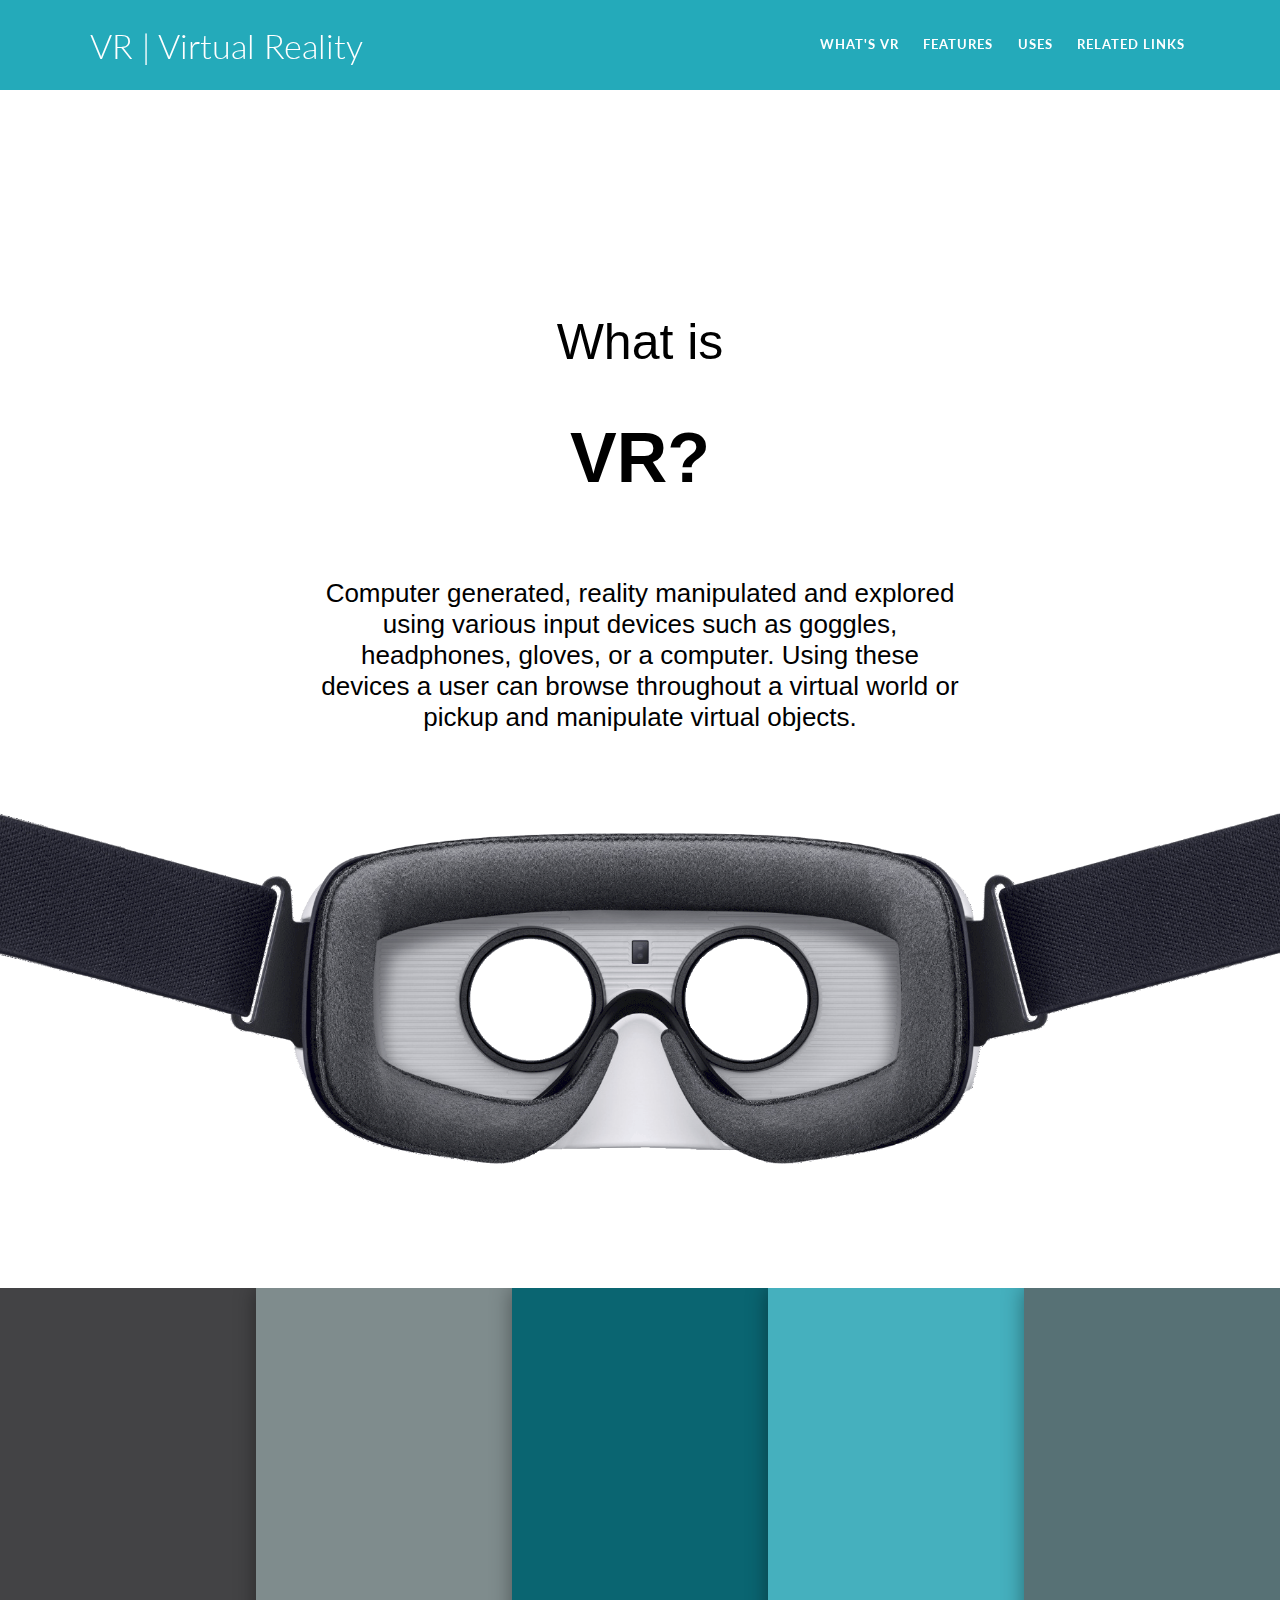
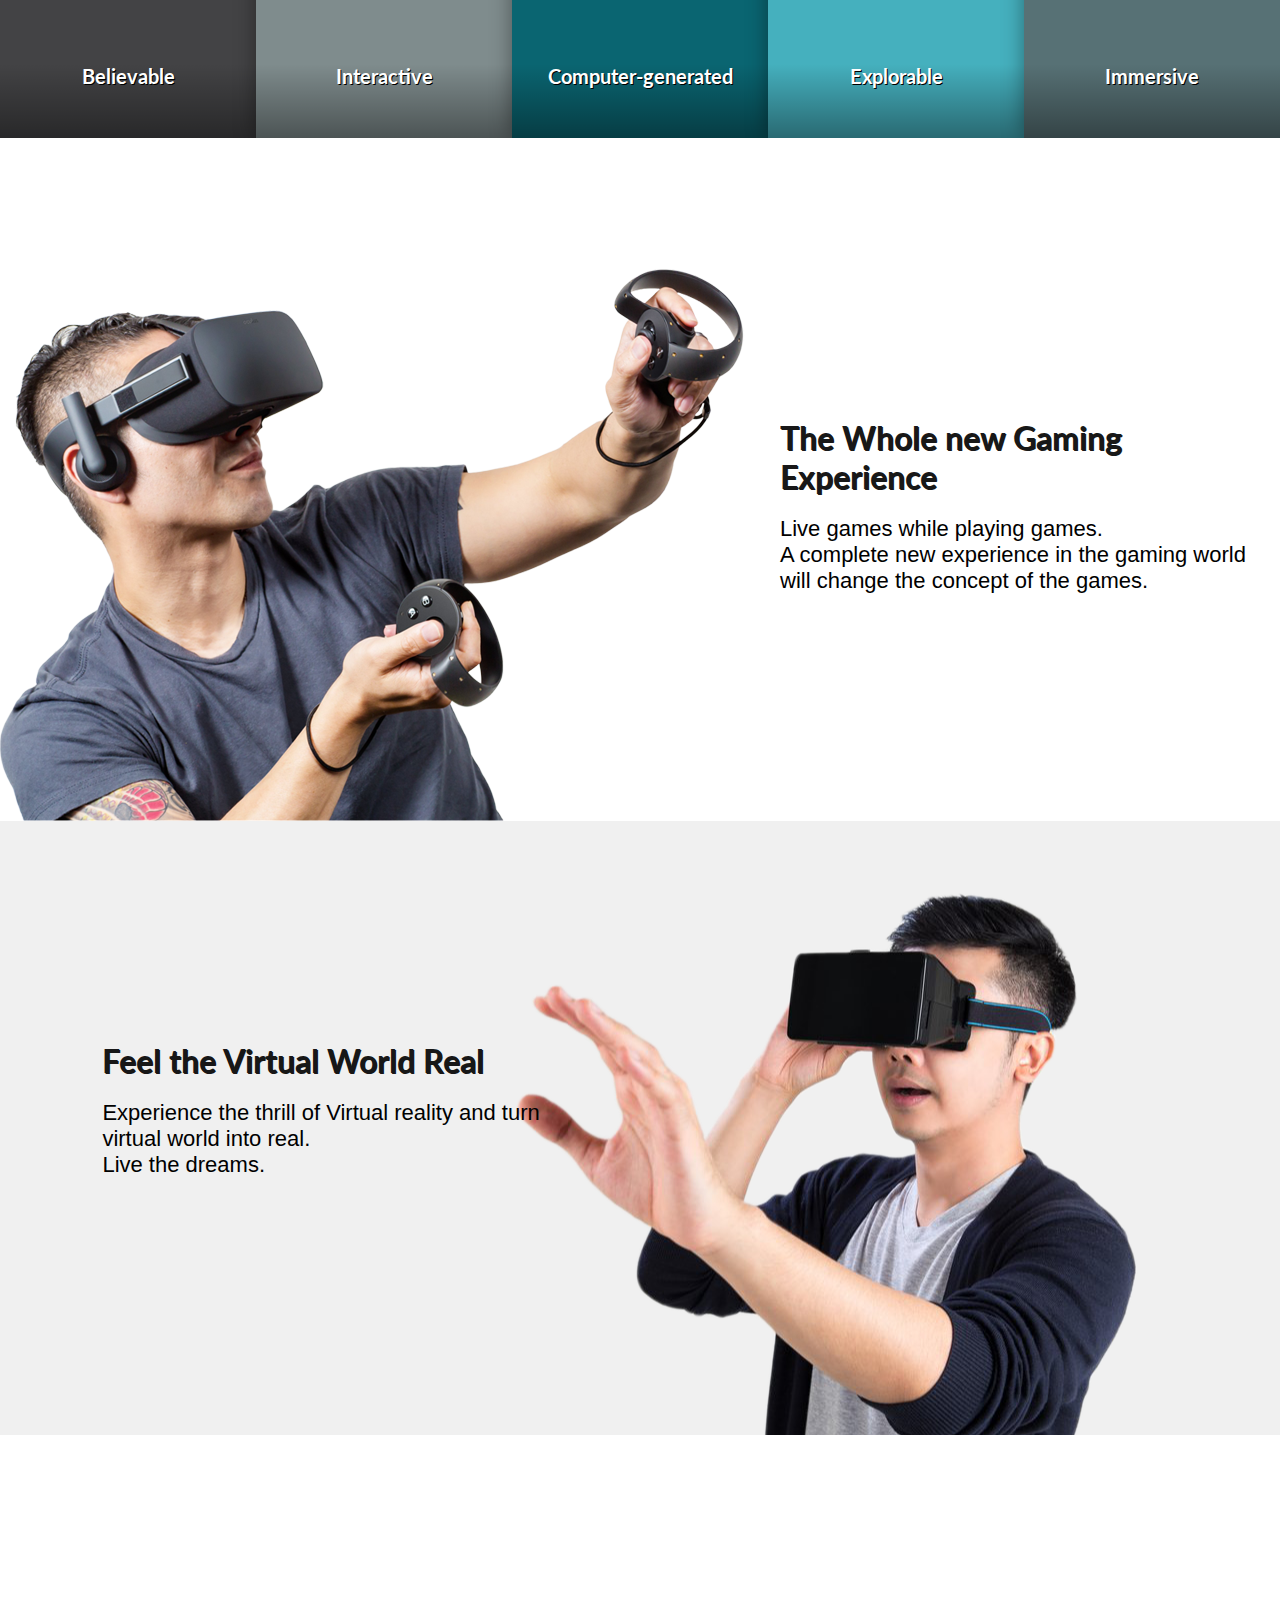
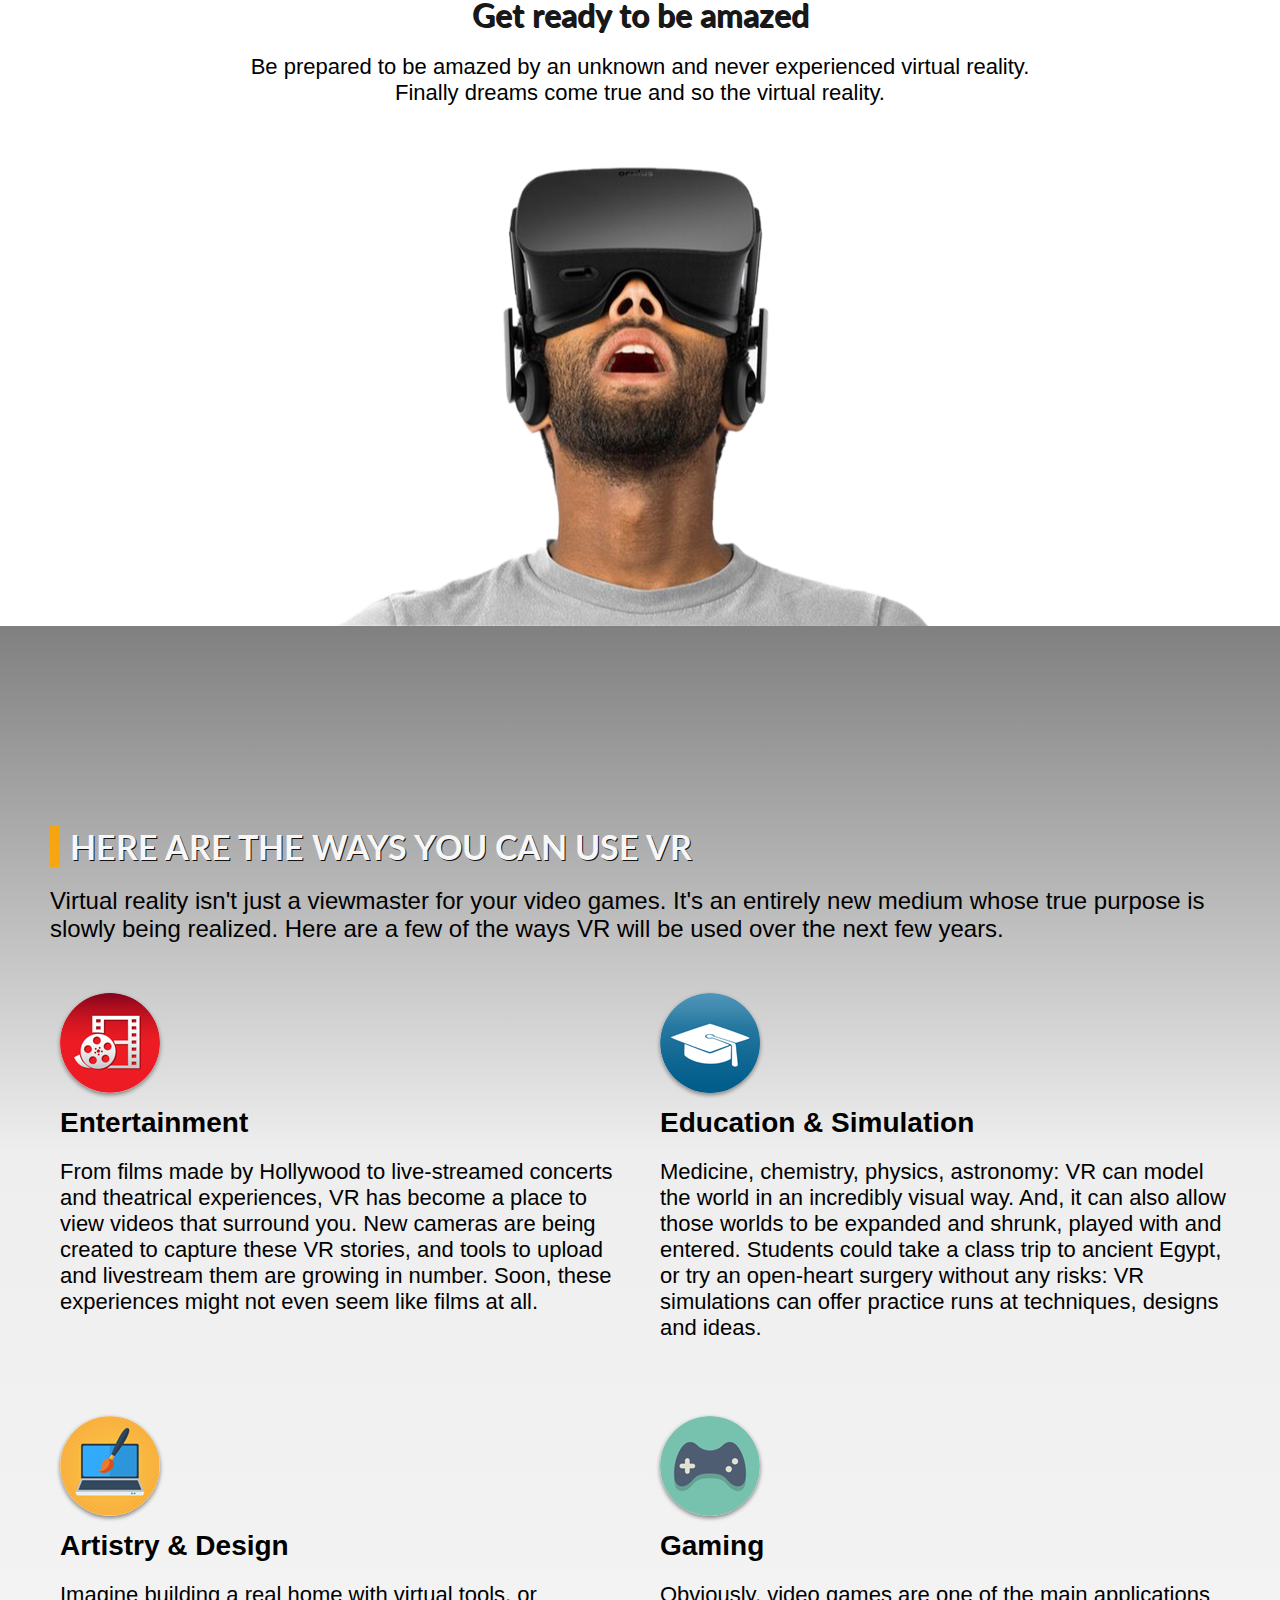
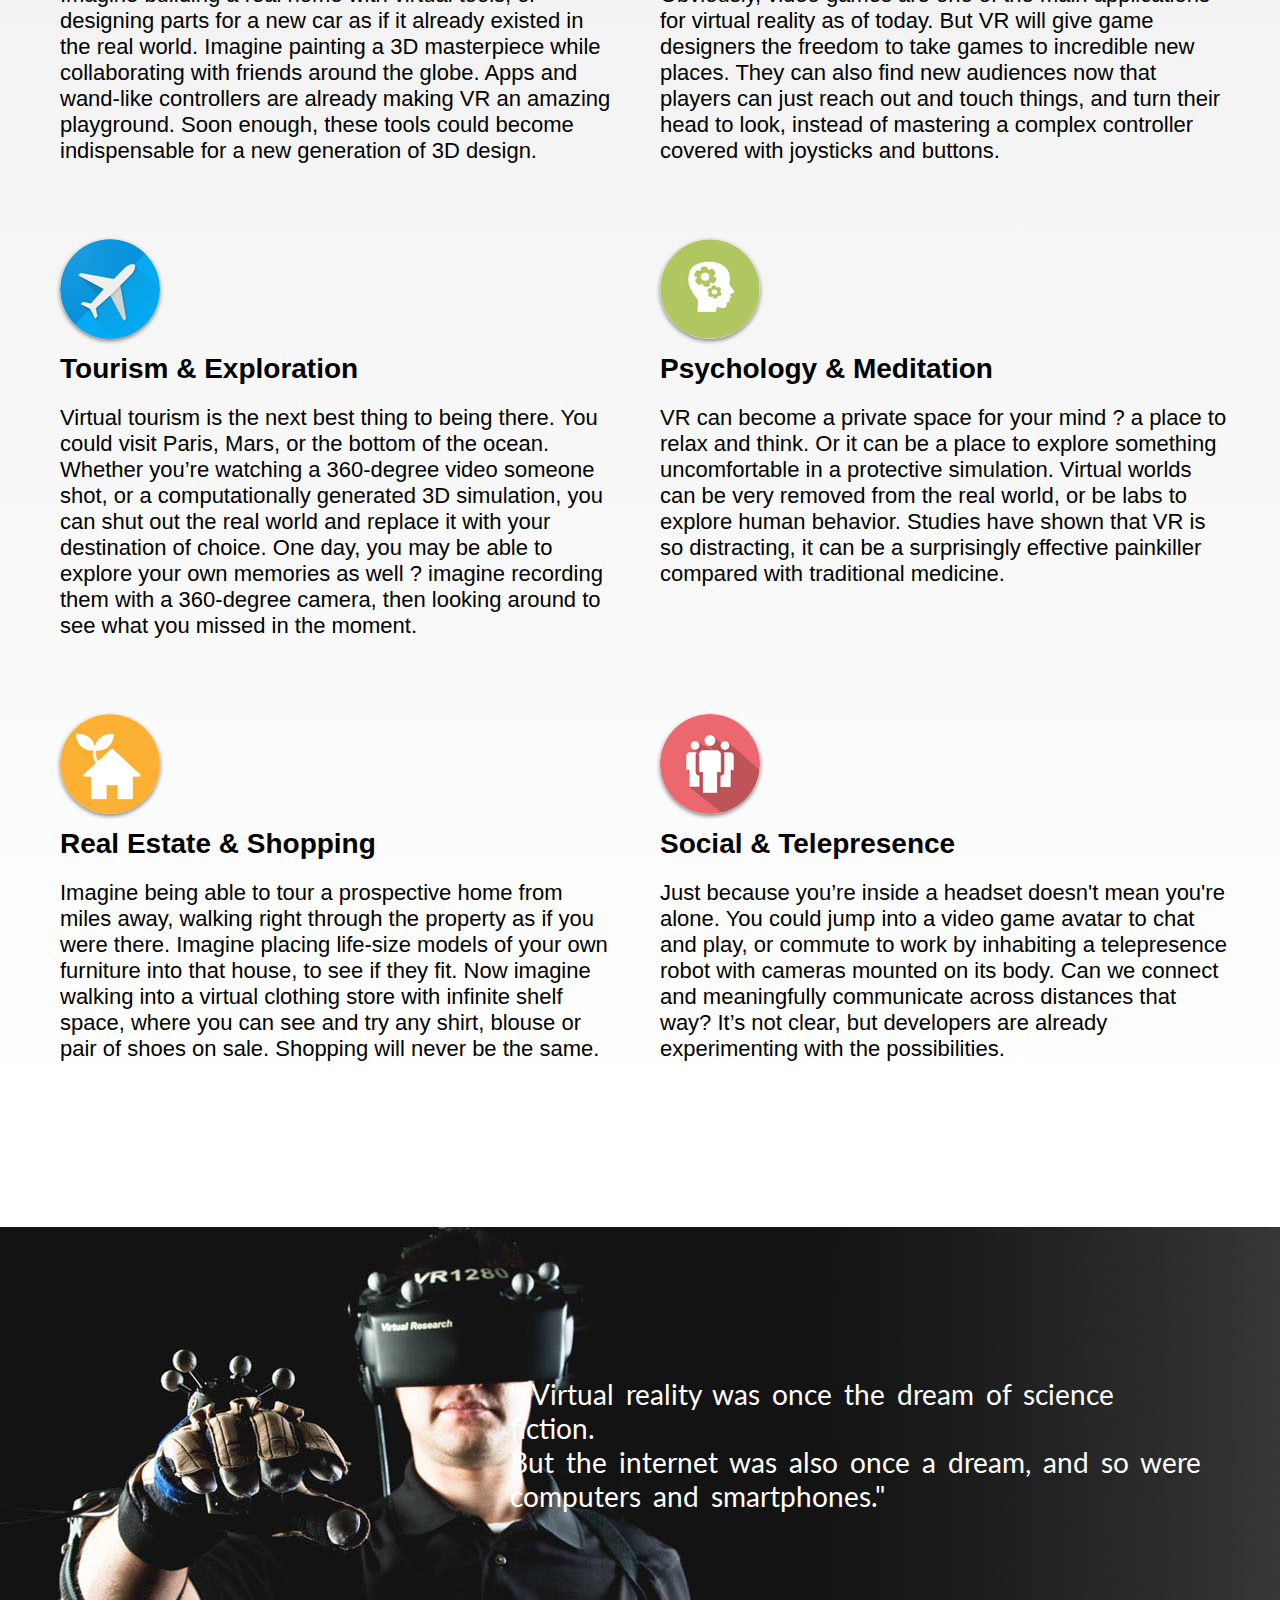
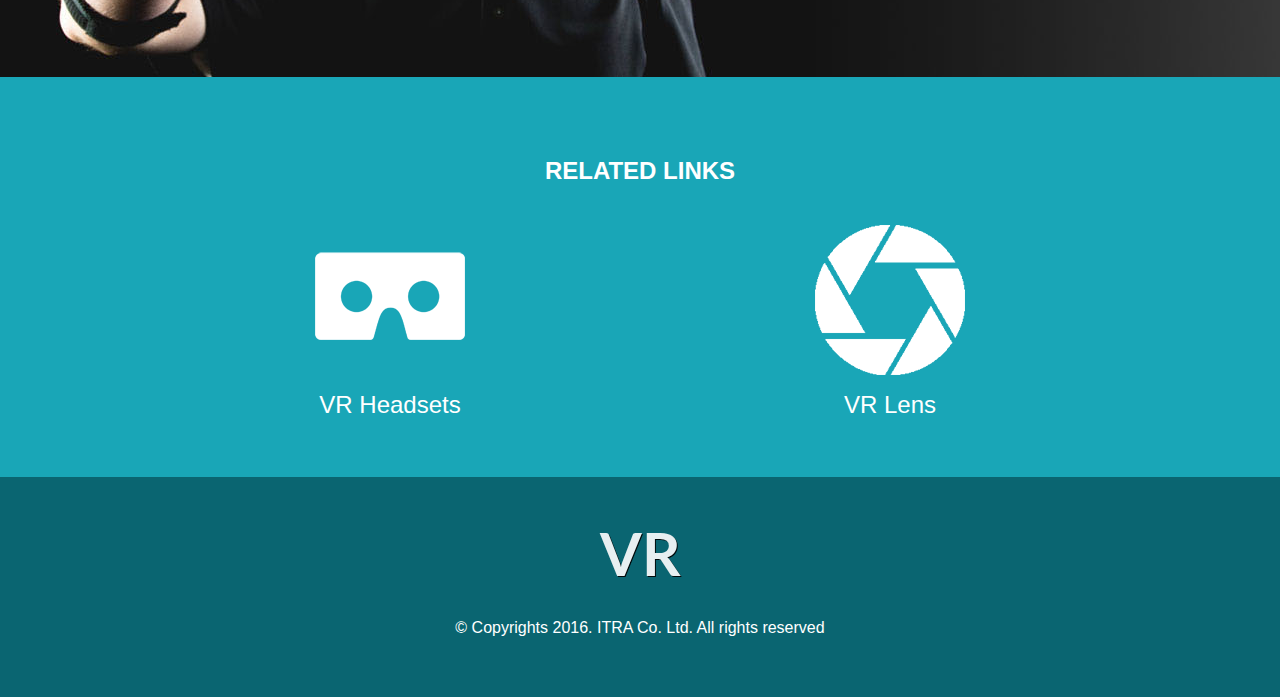
==== index.html @ 3fbc3e53 "Add files via upload" ====
<!DOCTYPE html>
<html>
    <head>
        <title>VR | Virtual Reality</title>
        <link rel="icon" href="images/vr_logo.ico" type="image/x-icon" />
        <meta name="viewport" content="initial-scale=1.0, user-scalable=yes, target-densitydpi=device-dpi" id="viewport" />
        <meta charset="UTF-8">
        <meta name="description" content="Virtual Reality">
        <meta name="keywords" content="VR, virtual, reality, headsets">
        <meta name="author" content="ITRA">
        <link rel="stylesheet" type="text/css" href="css/style.css">
        <link rel="stylesheet" type="text/css" href="css/normalize.css" />
		<link rel="stylesheet" type="text/css" href="css/component.css" />
		<script src="js/modernizr.custom.js"></script>
    </head>
    <body>
        <div id="wrapper">
            <header id="ha-header" class="ha-header ha-header-large">
				<div class="ha-header-perspective">
					<div class="ha-header-front">
						<h1><a href="#top"><span>VR | Virtual Reality</span></a></h1>
						<nav>
							<a href="#whats_vr">What's VR</a>
							<a href="#features">Features</a>
                            <a href="#uses">Uses</a>
                            <a href="#related">Related Links</a>
						</nav>
					</div>
					<div class="ha-header-bottom">
						<nav>
							<a href="#ent">Entertainment</a>
							<a href="#edu">Education</a>
							<a href="#art">Art</a>
							<a href="#gaming">Gaming</a>
							<a href="#tourism">Tourism</a>
							<a href="#psycho">Psychology</a>
							<a href="#real">Real Estate</a>
							<a href="#social">Social</a>
						</nav>
					</div>
				</div>
                </header>
            
            <main id="container">
            
                <section class="head">
                    <video style="width: 100%; height: 100%; touch-action: manipulation; -webkit-user-drag: none; -webkit-tap-highlight-color: rgba(0, 0, 0, 0); background-size: cover;"  playsinline autoplay muted loop>
                      <source src="video/vr_video.mp4" type="video/mp4">
                    </video>
                    <div id="arrow_down">
                        <a href="#whats_vr"><img src="images/scrolldown.gif" id="scroll_down"></a>
                    </div>
                </section>
                
                <section class="ha-waypoint" data-animate-down="ha-header-small" data-animate-up="ha-header-large" id="whats_vr">
                    <div class="def">
                        <p>What is</p>
                        <h1>VR?</h1>
                        <p class="def_help_text">Computer generated, reality manipulated and explored using various input devices such as goggles, headphones, gloves, or a computer. Using these devices a user can browse throughout a virtual world or pickup and manipulate virtual objects.</p>
                        <img src="images/goggles.png">
                    </div>
                </section>
                
                <section>
                    <div class='showcase-panels-container has-shadow'>
                          <ul>
                                <li class='panel1 showcase-panel'>
                                      <h2 class='showcase-panel-title'>Believable</h2>
                                      <div class='showcase-panel-content'>You really need to feel like you're in your virtual world (on Mars, or wherever) and to keep believing that, or the illusion of virtual reality will disappear.</div>
                                </li>
                                <li class='panel2 showcase-panel'>
                                        <h2 class='showcase-panel-title'>Interactive</h2>
                                        <div class='showcase-panel-content'>As you move around, the VR world needs to move with you.<br>You can watch a 3D movie and be transported up to the Moon or down to the seabed? But it's not interactive in any sense.</div>
                                </li>
                                <li class='panel3 showcase-panel'>
                                        <h2 class='showcase-panel-title'>Computer-generated</h2>
                                    <div class='showcase-panel-content'><b>Why is that important?</b><br> Because only powerful machines, with realistic 3D computer graphics, are fast enough to make believable, interactive, alternative worlds that change in real-time as we move around them.</div>
                                </li>
                                <li class='panel4 showcase-panel'>
                                        <h2 class='showcase-panel-title'>Explorable</h2>
                                        <div class='showcase-panel-content'>A VR world needs to be big and detailed enough for you to explore.<br>However realistic a painting is, it shows only one scene, from one perspective.</div>
                                </li>
                                <li class='panel5 new_panel showcase-panel'>
                                        <h2 class='showcase-panel-title'>Immersive</h2>
                                        <div class='showcase-panel-content'>To be both believable and interactive, VR needs to engage both your body and your mind.<br>Paintings by war artists can give us glimpses of conflict, but they can never fully convey the sight, sound, smell, taste, and feel of battle.</div>
                                </li>
                          </ul>
                        </div>
                </section>
                
                <section class="features ha-waypoint" data-animate-down="ha-header-show" data-animate-up="ha-header-show" id="features">
                    <div class="vr">
                        <div class="vr_01">
                            <h2>The Whole new Gaming Experience</h2>
                            <p>Live games while playing games.<br>
                                A complete new experience in the gaming world will change the concept of the games.</p>
                        </div>
                        <figure class="fig01"></figure>
                    </div>
                    
                    <div class="color_back">
                    <div class="vr2">
                        <div class="vr_02">
                            <h2>Feel the Virtual World Real</h2>
                            <p>Experience the thrill of Virtual reality and turn virtual world into real. <br>Live the dreams.</p>
                        </div>
                        <figure class="fig02"></figure>
                    </div>
                    </div>
                    
                    <div class="vr">
                        <div class="vr_03">
                            <h2>Get ready to be amazed</h2>
                            <p>Be prepared to be amazed by an unknown and never experienced virtual reality.<br>
                                Finally dreams come true and so the virtual reality.</p>
                        </div>
                        <figure class="fig03"></figure>
                    </div>
                </section>
                
                <section class="dark_back ha-waypoint" data-animate-down="ha-header-rotate" data-animate-up="ha-header-rotateBack" id="uses">
                    <div class="table-view">
                        <h2>Here are the ways you can use VR</h2>
                        <p class="vr_use">Virtual reality isn't just a viewmaster for your video games. It's an entirely new medium whose true purpose is slowly being realized. Here are a few of the ways VR will be used over the next few years.</p>
                        <div class="row1">
                            <div class="row_a" id="ent">
                                <img src="images/icons/entertainment.png">
                                <h3>Entertainment</h3>
                                <p>From films made by Hollywood to live-streamed concerts and theatrical experiences, VR has become a place to view videos that surround you. New cameras are being created to capture these VR stories, and tools to upload and livestream them are growing in number. Soon, these experiences might not even seem like films at all.</p>
                            </div>

                            <div class="row_b" id="edu">
                                <img src="images/icons/education.png">
                                <h3>Education &amp; Simulation</h3>
                                <p>Medicine, chemistry, physics, astronomy: VR can model the world in an incredibly visual way. And, it can also allow those worlds to be expanded and shrunk, played with and entered. Students could take a class trip to ancient Egypt, or try an open-heart surgery without any risks: VR simulations can offer practice runs at techniques, designs and ideas.
                                </p>
                            </div>
                        </div>
                        <div class="row1">
                            <div class="row_a" id="art">
                                <img src="images/icons/art.png">
                                <h3>Artistry &amp; Design</h3>
                                <p>Imagine building a real home with virtual tools, or designing parts for a new car as if it already existed in the real world. Imagine painting a 3D masterpiece while collaborating with friends around the globe. Apps and wand-like controllers are already making VR an amazing playground. Soon enough, these tools could become indispensable for a new generation of 3D design.</p>
                            </div>
                            <div class="row_b" id="gaming">
                                <img src="images/icons/game.png">
                                <h3>Gaming</h3>
                                <p>Obviously, video games are one of the main applications for virtual reality as of today. But VR will give game designers the freedom to take games to incredible new places. They can also find new audiences now that players can just reach out and touch things, and turn their head to look, instead of mastering a complex controller covered with joysticks and buttons.</p>
                            </div>
                        </div>
                        <div class="row1">
                            <div class="row_a" id="tourism">
                                <img src="images/icons/travel.png">
                                <h3>Tourism &amp; Exploration</h3>
                                <p>Virtual tourism is the next best thing to being there. You could visit Paris, Mars, or the bottom of the ocean. Whether you’re watching a 360-degree video someone shot, or a computationally generated 3D simulation, you can shut out the real world and replace it with your destination of choice. One day, you may be able to explore your own memories as well ? imagine recording them with a 360-degree camera, then looking around to see what you missed in the moment.</p>
                            </div>

                            <div class="row_b" id="psycho">
                                <img src="images/icons/psychology.png">
                                <h3>Psychology &amp; Meditation</h3>
                                <p>VR can become a private space for your mind ? a place to relax and think. Or it can be a place to explore something uncomfortable in a protective simulation. Virtual worlds can be very removed from the real world, or be labs to explore human behavior. Studies have shown that VR is so distracting, it can be a surprisingly effective painkiller compared with traditional medicine.
                                </p>
                            </div>
                        </div>
                        <div class="row1">
                            <div class="row_a" id="real">
                                <img src="images/icons/real_estate.png">
                                <h3>Real Estate &amp; Shopping</h3>
                                <p>Imagine being able to tour a prospective home from miles away, walking right through the property as if you were there. Imagine placing life-size models of your own furniture into that house, to see if they fit. Now imagine walking into a virtual clothing store with infinite shelf space, where you can see and try any shirt, blouse or pair of shoes on sale. Shopping will never be the same.
                                </p>
                            </div>

                            <div class="row_b" id="social">
                                <img src="images/icons/social.png">
                                <h3>Social &amp; Telepresence</h3>
                                <p>Just because you’re inside a headset doesn't mean you're alone. You could jump into a video game avatar to chat and play, or commute to work by inhabiting a telepresence robot with cameras mounted on its body. Can we connect and meaningfully communicate across distances that way? It’s not clear, but developers are already experimenting with the possibilities.
                                </p>
                            </div>
                        </div>
                    </div>
                </section>
                
                <section class="quote">
                    <p>" Virtual reality was once the dream of science fiction.<br>But the internet was also once a dream, and so were computers and smartphones."</p>
                </section>
                
                <section class="related ha-waypoint" data-animate-down="ha-header-small" data-animate-up="ha-header-large" id="related">
                    <h3>Related Links</h3>
                    <ul>
                        <li><a href="https://www.youtube.com/watch?v=bFLNa_qdu8Y" target="_blank"><img src="images/icons/headset_vr.png"><p>VR Headsets</p></a></li>
                        <li><a href="https://www.youtube.com/watch?v=NCBEYaC876A" target="_blank"><img src="images/icons/lens_vr.png"><p>VR Lens</p></a></li>
                    </ul>
                </section>
            </main> <!--container ends-->
            
            <footer>
                <div id="up_scroll">
                    <h2>VR</h2>
                    <p>&copy; Copyrights 2016. ITRA Co. Ltd. All rights reserved</p>
                </div>
            </footer>
            
        </div> <!--wrapper ends-->
        
        <script src="http://ajax.googleapis.com/ajax/libs/jquery/1.10.2/jquery.min.js"></script>
        <script src="js/jquery.scrollUp.min.js"></script>
		<script src="js/waypoints.min.js"></script>
        <script src="js/scroll.js"></script>
        <script>
            $(function () {
                  $.scrollUp({
                    scrollName: 'scrollUp', // Element ID
                    topDistance: '300', // Distance from top before showing element (px)
                    topSpeed: 300, // Speed back to top (ms)
                    animation: 'fade', // Fade, slide, none
                    animationInSpeed: 200, // Animation in speed (ms)
                    animationOutSpeed: 200, // Animation out speed (ms)
                    activeOverlay: false, // Set CSS color to display scrollUp active point, e.g '#00FFFF'
                      scrollImg: {
                                active: true,
                                src: 'images/scrollup.png'
                            }
                  });
                });
        </script>
		<script>
			var $head = $( '#ha-header' );
			$( '.ha-waypoint' ).each( function(i) {
				var $el = $( this ),
					animClassDown = $el.data( 'animateDown' ),
					animClassUp = $el.data( 'animateUp' );

				$el.waypoint( function( direction ) {
					if( direction === 'down' && animClassDown ) {
						$head.attr('class', 'ha-header ' + animClassDown);
					}
					else if( direction === 'up' && animClassUp ){
						$head.attr('class', 'ha-header ' + animClassUp);
					}
				}, { offset: '100%' } );
			} );
		</script>
        
        <script>
                jQuery(document).ready(function($) {
                  // Adjust 
                /*  $('.showcase-panels-container').each(function() {
                    var zIndex = 1;
                    $(this).find('> ul > li').each(function() {
                      $(this).css('zIndex', zIndex++);
                    });
                  });*/
                  // Fix panel widths to span 100%
                  /*
                  $('.showcase-panels-container').each(function() {
                    var $panels = $(this).find('> ul > li');
                    var panelWidth = Math.round( ( 100 / $panels.length ) * 100 ) / 100;

                    var lastWidth = panelWidth;
                    while ( panelWidth * ($panels.length - 1) + lastWidth < 100 ) {
                      lastWidth += .01;
                    }
                    while ( panelWidth * ($panels.length - 1) + lastWidth > 100 ) {
                      lastWidth -= .01;
                    }

                    $panels.css('width', panelWidth + '%')
                    .eq(-1).css('width', lastWidth + '%');
                  });
                  */

                  $('.showcase-panels-container > ul > li').hover(
                    function() {
                      $(this).parents('.showcase-panels-container').attr('data-hover', $(this).index());
                      $(this).addClass('hovered');
                      var $this = $(this);
                      $(this).siblings().each(function() {
                        if ($(this).index() < $this.index()) {
                          $(this).addClass('right-was-hovered');
                        } else if ($(this).index() > $this.index()) {
                          $(this).addClass('left-was-hovered');
                        }
                      });
                    },
                    function() {
                      $(this).parents('.showcase-panels-container').removeAttr('data-hover')
                      .find('> ul > li').removeClass('hovered right-was-hovered left-was-hovered');
                    }
                  );
                });
            </script>
    </body>
</html>
---- css/style.css ----
@import url(http://fonts.googleapis.com/css?family=Lato:300,400,700);
@import url("table.css");
@import url("related.css");
@import url("footer.css");
@import url("accordion.css");

* {
    margin: 0px;
    padding: 0px;
}
body {
    font-family: 'Myriad Set Pro','Open Sans', sans-serif;
    -webkit-font-smoothing: antialiased;
}
#wrapper {
    max-width: 100%;
    height: auto;
}
#container {
    width: 100%;
}
#container .head {
    /*background: url(../images/main_image.jpg);
    background-size: cover;
    height: 1000px;
    border: 1px solid;*/
}
#container .head #arrow_down {
    display: block;
    width: 100%;
    position: relative;
    top: -200px;
    text-align: center;
}
#container .head #scroll_down {
    width: 75px;
    height: 75px;
    margin: 0 auto;
}
#container .head .scroll_down:hover {
    color: #ccc;
}
#container .head .head_text {
    color:white;
    width: 70%;
    height: auto;
    margin: auto;
    position: relative;
    top: 300px;
}
#container .head .head_text h1 {
    font-size: 160px;
}
#container .head .head_text p {
    font-size: 40px;
    margin: 0px;
    padding: 0px;
}

#container .def {
    text-align: center;
    padding-top: 80px;
    width: 100%;
}
#container .def p {
    font-size: 50px;
}
#container .def h1 {
    font-size: 70px;
}
#container .def .def_help_text {
    width: 50%;
    font-size: 26px;
    margin: 80px auto 80px;
}
#container .def img {
    width: inherit;
    margin-bottom: 120px;
}
#container section.features {
    /*margin-bottom: 100px;*/
}
#container .vr{
    max-width: 1500px;
    margin: auto;
    margin-top: 120px;
}
#container .vr2 {
    max-width: 1500px;
    margin: auto;
    background-color: #f0f0f0;
}
#container .color_back {
    width: 100%;
    background-color: #f0f0f0;
}
#container .vr .vr_01 {
    max-width: 500px;
    position: relative;
    top: 160px;
    float: right;
}
#container .vr2 .vr_02 {
    max-width: 500px;
    position: relative;
    top: 220px;
    float: left;
    left: 8%;
}
#container .vr .vr_03 {
    max-width: 780px;
    position: relative;
    top: 40px;
    margin: auto;
    text-align: center;
}
#container .vr h2, #container .vr2 h2{
    font-size: 32px;
    margin-bottom: 20px;
}
#container .vr p, #container .vr2 p {
    font-size: 22px;
}
#container .vr .fig01 {
    background-image: url(../images/fig_01.png);
    background-repeat: no-repeat;
    height: 563px;
}
#container .vr2 .fig02 {
    background-image: url(../images/fig_02.png);
    background-repeat: no-repeat;
    background-position: right;
    height: 614px;
}
#container .vr .fig03 {
    background-image: url(../images/fig_03.png);
    background-repeat: no-repeat;
    background-position: center;
    height: 560px;
}
#container .dark_back {
    background: #f0f0f0; /* For browsers that do not support gradients */
    background: -webkit-linear-gradient(#f0f0f0, white); /* For Safari 5.1 to 6.0 */
    background: -o-linear-gradient(#f0f0f0, white); /* For Opera 11.1 to 12.0 */
    background: -moz-linear-gradient(#f0f0f0, white); /* For Firefox 3.6 to 15 */
    background: linear-gradient(#898989, white); /* Standard syntax */
    background: -webkit-gradient(linear, left top, left bottom, from(gray), to(#fff), color-stop(0.25, #eee));
}
#container .quote {
    margin-top: 100px;
    background-image: url(../images/vr_quote.jpg);
    height: 450px;
    background-repeat: no-repeat;
    background-size: cover;
}
#container .quote p{
    color: white;
    font-size: 28px;
    max-width: 700px;
    margin: auto;
    position: relative;
    top: 150px;
    left: 220px;
    font-family: 'Lato', sans-serif;
    word-spacing: 5px;
}
#scrollUp {
    bottom: 20px;
    right: 20px;
    padding: 10px 20px;
    background: #000 url(../images/scrollup.png) 50% 50% no-repeat;
    width: 40px;
    height: 40px;
    color: #fff;
    border-radius: 50%;
}
#scrollUp:hover {
    opacity: 0.8;
}

@media only screen and (max-width: 1200px) and (min-width: 769px){
    #container .def{
        padding-top: 60px;
    }
    #container .def p{
        font-size: 36px;
    }
    #container .def h1{
        font-size: 50px;
        margin-top: 0px;
    }
    #container .def .def_help_text{
        font-size: 20px;
        margin: 40px auto 40px;
    }
    #container .vr, #container .vr2 {
        min-width: 960px;
    }
    #container .vr .fig01 {
        background-image: url(../images/fig_01_tab.png);
        background-repeat: no-repeat;
        height: 282px;
        margin-left: 80px;
    }
    #container .vr2 .fig02 {
        background-image: url(../images/fig_02_tab.png);
        background-repeat: no-repeat;
        background-position: right;
        height: 300px;
        margin-right: 120px;
    }
    #container .vr .fig03 {
        background-image: url(../images/fig_03_tab.png);
        background-repeat: no-repeat;
        background-position: center;
        height: 282px;
    }
    #container .vr{
        width: 100%;
        margin: auto;
        margin-top: 120px;
    }
     #container .vr2{
        padding-top: 40px;
    }
    #container .vr .vr_01 {
        max-width: 400px;
        position: relative;
        top: 30px;
        float: right;
        right: 10%;
    }
    #container .vr2 .vr_02 {
        max-width: 400px;
        position: relative;
        top: 70px;
        float: left;
        left: 10%;
    }
    #container .vr .vr_03 {
        max-width: 780px;
        position: relative;
        top: 0px;
        margin: auto;
        text-align: center;
    }
    #container .vr h2, #container .vr2 h2{
        font-size: 24px;
        margin-bottom: 20px;
    }
    #container .vr p, #container .vr2 p {
        font-size: 18px;
    }
    #container .quote {
        margin-top: 80px;
        background-image: url(../images/vr_quote_tab.jpg);
        height: 281px;
        background-repeat: no-repeat;
        background-size: cover;
    }
    #container .quote p{
        color: white;
        font-size: 20px;
        max-width: 500px;
        top: 90px;
        left: 20%;
        font-family: 'Lato', sans-serif;
        word-spacing: 5px;
    }
    #container .head #arrow_down {
        top: -100px;
    }
}

@media only screen and (max-width: 768px){
    #container .def{
        padding-top: 30px;
    }
    #container .def p{
        font-size: 30px;
    }
    #container .def h1{
        font-size: 40px;
        margin-top: 0px;
    }
    #container .def .def_help_text{
        font-size: 16px;
        margin: 40px auto 40px;
        width: 70%;
    }
    #container .vr{
        width: 100%;
        margin: auto;
        margin-top: 120px;
    }
    #container .vr2 {
        padding-top: 80px;
    }
    #container .vr .fig01 {
        background-image: url(../images/fig_01_mob.png);
        background-repeat: no-repeat;
        background-position: center;
        height: 193px;
    }
    #container .vr2 .fig02 {
        background-image: url(../images/fig_02_mob.png);
        background-repeat: no-repeat;
        background-position: center;
        height: 252px;
        margin: auto;
    }
    #container .vr .fig03 {
        background-image: url(../images/fig_03_tab.png);
        background-repeat: no-repeat;
        background-position: center;
        height: 282px;
    }
    #container .vr .vr_01 {
        max-width: 750px;
        position: relative;
        top: 0px;
        left: 0px;
        float: none;
        margin: auto;
        text-align: center;
        margin: 0px auto 30px;
    }
    #container .vr2 .vr_02 {
        max-width: 700px;
        position: relative;
        top: 0px;
        left: 0px;
        float: none;
        text-align: center;
        margin: 0px auto 30px;
    }
    #container .vr .vr_03 {
        max-width: 700px;
        position: relative;
        top: 0px;
        margin: -30px auto 20px;
        text-align: center;
    }
    #container .vr h2, #container .vr2 h2{
        font-size: 20px;
        margin-bottom: 20px;
    }
    #container .vr p, #container .vr2 p {
        font-size: 16px;
    }
    #container .quote {
        margin-top: 80px;
        background-image: none;
        background-color: dimgray;
        height: auto;
    }
    #container .quote p{
        font-size: 17px;
        text-align: center;
        top: 0px;
        left: 0px;
        font-family: 'Lato';
        word-spacing: 5px;
        margin: auto;
        padding: 70px 20px 70px 20px;
    }
    #container .head #arrow_down {
        top: -80px;
        display: none;
    }
    #scrollUp {
        padding: 0px;
        background: #000 url(../images/scrollup_mob.png) 50% 50% no-repeat;
        width: 30px;
        height: 30px;
    }
}
---- css/component.css ----
@import url(http://fonts.googleapis.com/css?family=Lato:300,400,700);
*, *:after, *:before { -webkit-box-sizing: border-box; -moz-box-sizing: border-box; box-sizing: border-box; }

/* Header styles and animations */

.ha-header {
	position: fixed;
	top: 0;
	left: 0;
	width: 100%;
	padding: 0;
	z-index: 50;
	font-family: 'Lato', Arial, sans-serif;
	-webkit-transform: translateY(0%);
	-moz-transform: translateY(0%);
	transform: translateY(0%);
	-webkit-transition: all 0.5s;
	-moz-transition: all 0.5s;
	transition: all 0.5s;
}

.ha-header-perspective {
	width: 100%;
	height: 100%;
	position: relative;
	-webkit-perspective: 1100px;
	-moz-perspective: 1100px;
	perspective: 1100px;
	-webkit-perspective-origin: 50% 0;
	-moz-perspective-origin: 50% 0;
	perspective-origin: 50% 0;
}
.ha-header-perspective > div {
	background: #19a6b7;
	text-align: left;
	padding: 0 7%;
	height: 50%;
	width: 100%;
	margin: 0 auto;
	position: relative;
	text-align: justify;
	-webkit-backface-visibility: hidden;
	-moz-backface-visibility: hidden;
	backface-visibility: hidden;
	-webkit-transition: all 0.5s;
	-moz-transition: all 0.5s;
	transition: all 0.5s;
	overflow: hidden;
    opacity: 0.95;
}

.ha-header-front {
	z-index: 2;
	-webkit-transform-origin: 50% 100%;
	-moz-transform-origin: 50% 100%;
	transform-origin: 50% 100%;
}

.ha-header-perspective .ha-header-bottom {
	background: #0a6571;
	-webkit-transform-origin: 50% 0%;
	-moz-transform-origin: 50% 0%;
	transform-origin: 50% 0%;
	z-index: 1;
	-webkit-transform: rotateX(-90deg);
	-moz-transform: rotateX(-90deg);
	transform: rotateX(-90deg);
	-webkit-transition: top 0.5s;
	-moz-transition: top 0.5s;
	transition: top 0.5s;
	position: absolute;
	top: 0;
    opacity: 0.95;
}

/* Justify inline-block elements (h1 on left side, nav on right) */
.ha-header-perspective > div::after {
    content: '';
    display: inline-block;
    width: 100%;
}

/* Text styling */
.ha-header h1,
.ha-header h1::before,
.ha-header h1 span,
.ha-header nav,
.ha-header nav::before {
	display: inline-block;
	vertical-align: middle;
	text-align: left;
}

.ha-header h1 span{
    color: #fff;
    cursor: pointer;
    font-size: 34px;
}

.ha-header h1 {
	font-weight: 300;
	font-size: 3.2em;
	margin: 0;
	padding: 0 1em 0 0;
	color: #2d383f;
	cursor: default;
	height: 100%;
	z-index: 1;
	-webkit-transition: all 0.5s;
	-moz-transition: all 0.5s;
	transition: all 0.5s;
}

.ha-header h1::before,
.ha-header nav::before {
	content: '';
	height: 100%;
}

.ha-header h1::after {
	content: '';
	width: 100px;
	height: 96px;
	background: #fff;
	position: absolute;
	z-index: 100;
	top: 0;
	left: 0;
	cursor: pointer;
	box-shadow: inset 0 8px #2d383f, inset 0 16px #fff, inset 0 24px #2d383f, inset 0 32px #fff, inset 0 40px #2d383f, inset 0 48px #fff, inset 0 56px #2d383f;
	opacity: 0;
	border: 20px solid #fff;
	-webkit-transition: opacity 0.5s;
	-moz-transition: opacity 0.5s;
	transition: opacity 0.5s;
}

.ha-header nav {
	height: 100%;
}

.ha-header nav a {
	display: inline-block;
	text-transform: uppercase;
	letter-spacing: 1px;
	font-weight: 700;
    padding: 0.2em 0.4em;
    margin: 0 0.4em 0;
    font-size: 0.8em;
    cursor: pointer;
    color: #fff;
    outline: none;
    text-decoration: none;
}

.ha-header nav a:hover {
	color: #ccc;
}

.ha-header nav a:last-child {
    margin-right: 0;
}

/*.ha-header .ha-header-front nav a:first-child,
.ha-header .ha-header-front nav a:last-child {
	border: 2px solid #fff;
}

.ha-header .ha-header-front nav a:first-child:hover,
.ha-header .ha-header-front nav a:last-child:hover {
	border: 2px solid #fff;
}*/

/* Individual states */

.ha-header-large {
	height: 250px;
    opacity: 0.6;
}

.ha-header-small {
	height: 180px;
}

.ha-header-hide {
	height: 180px;
	-webkit-transform: translateY(-50%);
	-moz-transform: translateY(-50%);
	transform: translateY(-50%);
}

.ha-header-show {
	height: 180px;
	-webkit-transform: translateY(0%);
	-moz-transform: translateY(0%);
	transform: translateY(0%);
}

.ha-header-show .ha-header-bottom {
	opacity: 0;
	-webkit-transition: top 0.5s, opacity 0s 0.5s;
	-moz-transition: top 0.5s, opacity 0s 0.5s;
	transition: top 0.5s, opacity 0s 0.5s;
	-webkit-transform: rotateX(0deg);
	-moz-transform: rotateX(0deg);
	transform: rotateX(0deg);
	top: 0%;
}

.ha-header-subshow {
	height: 180px;
}

.ha-header-subshow .ha-header-bottom {
	-webkit-transition: top 0.5s;
	-moz-transition: top 0.5s;
	transition: top 0.5s;
	-webkit-transform: rotateX(0deg);
	-moz-transform: rotateX(0deg);
	transform: rotateX(0deg);
	top: 50%;
}

.ha-header-shrink {
	height: 180px;
	top: 50px;
	padding-left: 50px;
	padding-right: 50px;
}

.ha-header-shrink .ha-header-bottom {
	opacity: 0;
}

.ha-header-rotate {
	height: 180px;
	top: 0px;
	padding-left: 0px;
	padding-right: 0px;
}

.ha-header-rotate .ha-header-front {
	-webkit-transform: translateY(-100%) rotateX(90deg);
	-moz-transform: translateY(-100%) rotateX(90deg);
	transform: translateY(-100%) rotateX(90deg);
}

.ha-header-rotate .ha-header-bottom {
	top: 50%;
	-webkit-transition: -webkit-transform 0.5s;
	-moz-transition: -moz-transform 0.5s;
	transition: transform 0.5s;
	-webkit-transform: rotateX(0deg) translateY(-100%);
	-moz-transform: rotateX(0deg) translateY(-100%);
	transform: rotateX(0deg) translateY(-100%);
}

.ha-header-rotateBack {
	height: 180px;
	top: 50px;
	padding-left: 50px;
	padding-right: 50px;
}

.ha-header-rotateBack .ha-header-front {
	-webkit-transform: translateY(0%) rotateX(0deg);
	-moz-transform: translateY(0%) rotateX(0deg);
	transform: translateY(0%) rotateX(0deg);
}

.ha-header-rotateBack .ha-header-bottom {
	top: 50%;
	-webkit-transition: -webkit-transform 0.5s;
	-moz-transition: -moz-transform 0.5s;
	transition: transform 0.5s;
	-webkit-transform: rotateX(-90deg);
	-moz-transform: rotateX(-90deg);
	transform: rotateX(-90deg);
}

.ha-header-color {
	height: 420px;
}

.ha-header-color .ha-header-front,
.ha-header-color .ha-header-bottom {
	background: #f3796c;
}

.ha-header-color h1,
.ha-header-color nav a {
	color: #fff;
}

.ha-header-box {
	height: 192px;
	width: 100px;
	top: 20px;
	left: 20px;
}

.ha-header-box h1 {
	padding-left: 150px;
}

.ha-header-box h1,
.ha-header-box nav a {
	color: transparent;
}

.ha-header-box h1:after {
	opacity: 1;
}

.ha-header-box nav {
	opacity: 0;
}

.ha-header-fullscreen {
	height: 100%;
	opacity: 0.9;
}

.ha-header-fullscreen .ha-header-front {
	height: 100%;
}

.ha-header-fullscreen .ha-header-bottom {
	opacity: 0;
	-webkit-transition: top 0.5s, opacity 0s 0.5s;
	-moz-transition: top 0.5s, opacity 0s 0.5s;
	transition: top 0.5s, opacity 0s 0.5s;
	-webkit-transform: rotateX(0deg);
	-moz-transform: rotateX(0deg);
	transform: rotateX(0deg);
	top: 50%;
	background: #f3796c;
}

.ha-header-subfullscreen {
	height: 100%;
	opacity: 0.9;
}

.ha-header-subfullscreen .ha-header-bottom {
	-webkit-transition: top 0.5s;
	-moz-transition: top 0.5s;
	transition: top 0.5s;
	-webkit-transform: rotateX(0deg);
	-moz-transform: rotateX(0deg);
	transform: rotateX(0deg);
	top: 50%;
	background: #f3796c;
}

.ha-header-subfullscreen .ha-header-bottom nav a {
	color: #fff;
}

@media screen and (max-width: 65em) {
	body {
		font-size: 85%;
	}
    .ha-header-large {
        height: 120px;
        opacity: 0.6;
    }
}

@media screen and (max-width: 60em) {


	.ha-header-perspective > div,
	.ha-header nav {
		text-align: center;
	}

	.ha-header h1 {
		padding: 10px 0;
		height: 60%;
	}

	.ha-header .ha-header-bottom nav {
		padding: 40px 0px;
	}

	.ha-header nav {
		display: block;
		height: auto;
	}

}

@media screen and (max-width: 38em) {
	section {
		font-size: 1.3em;
	}

	.ha-header h1 {
		font-size: 2em;
	}

	.ha-header nav {
		font-size: 60%;
	}
}
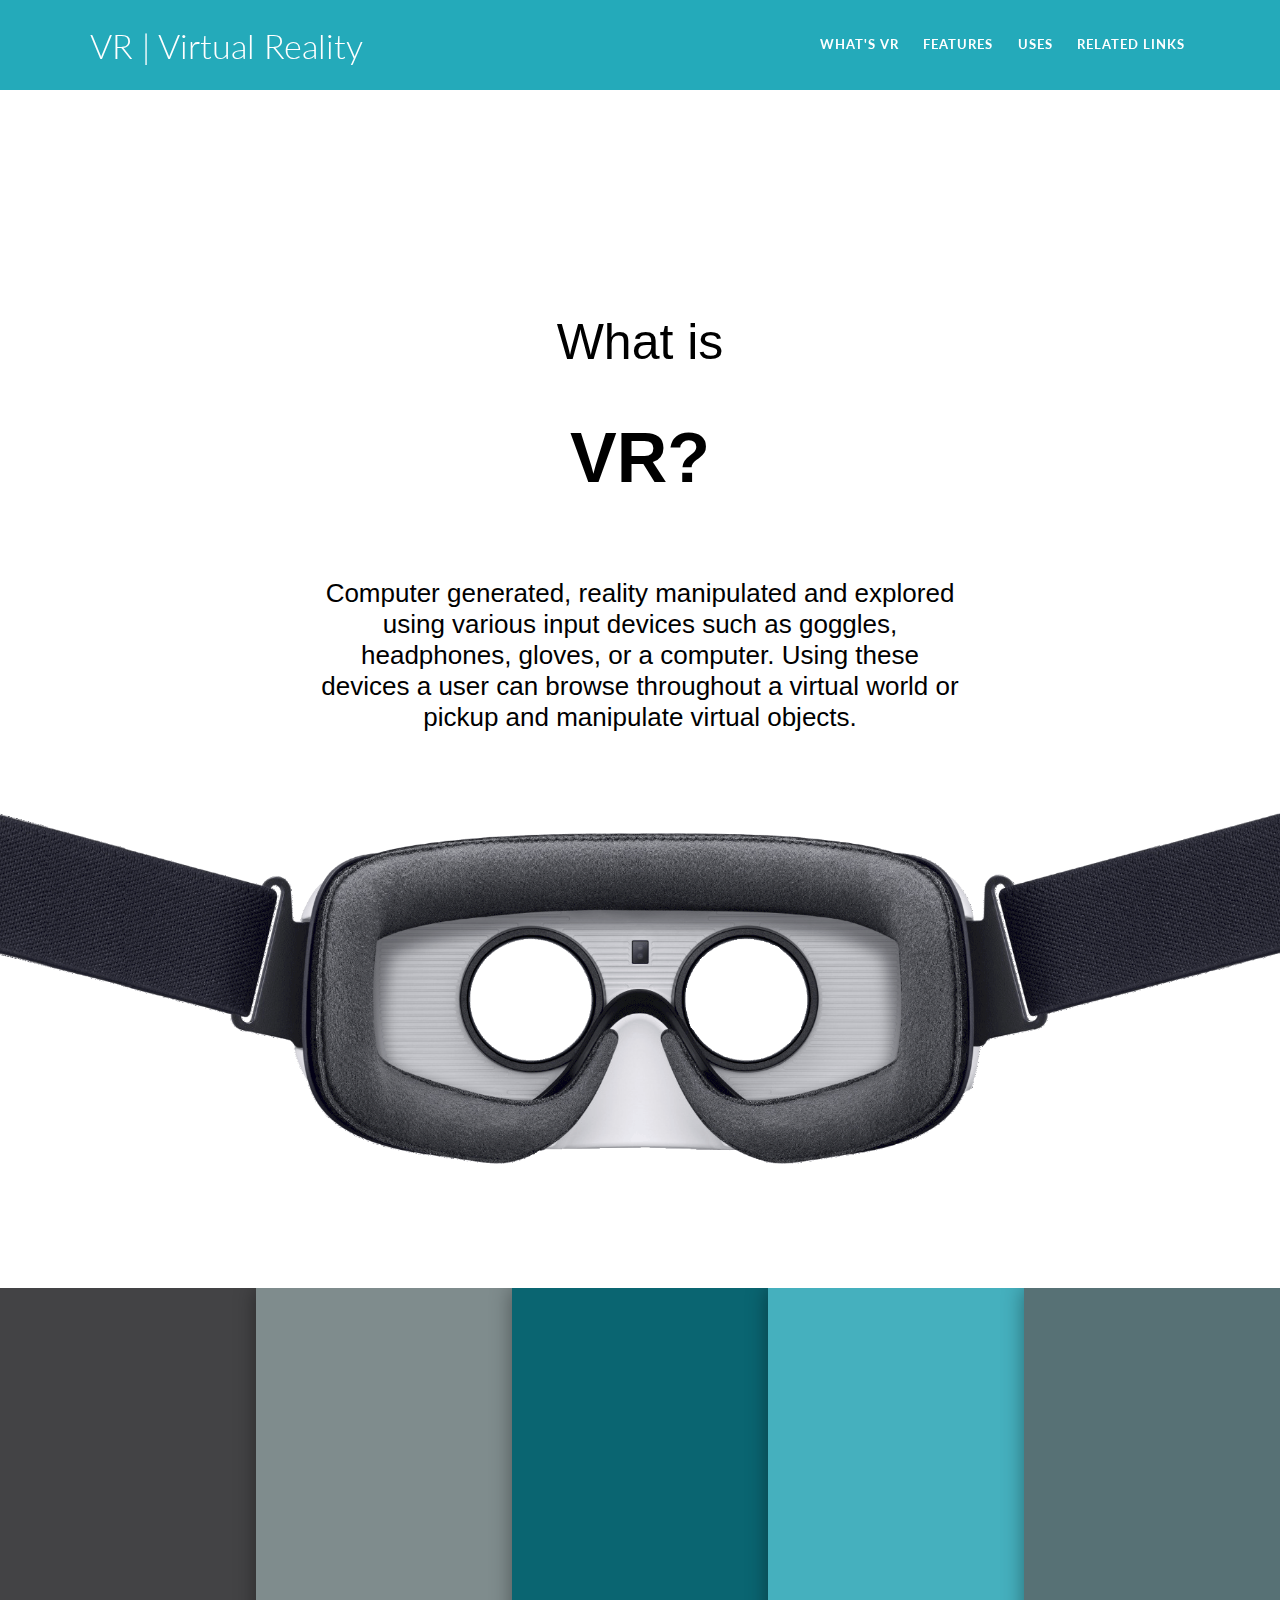
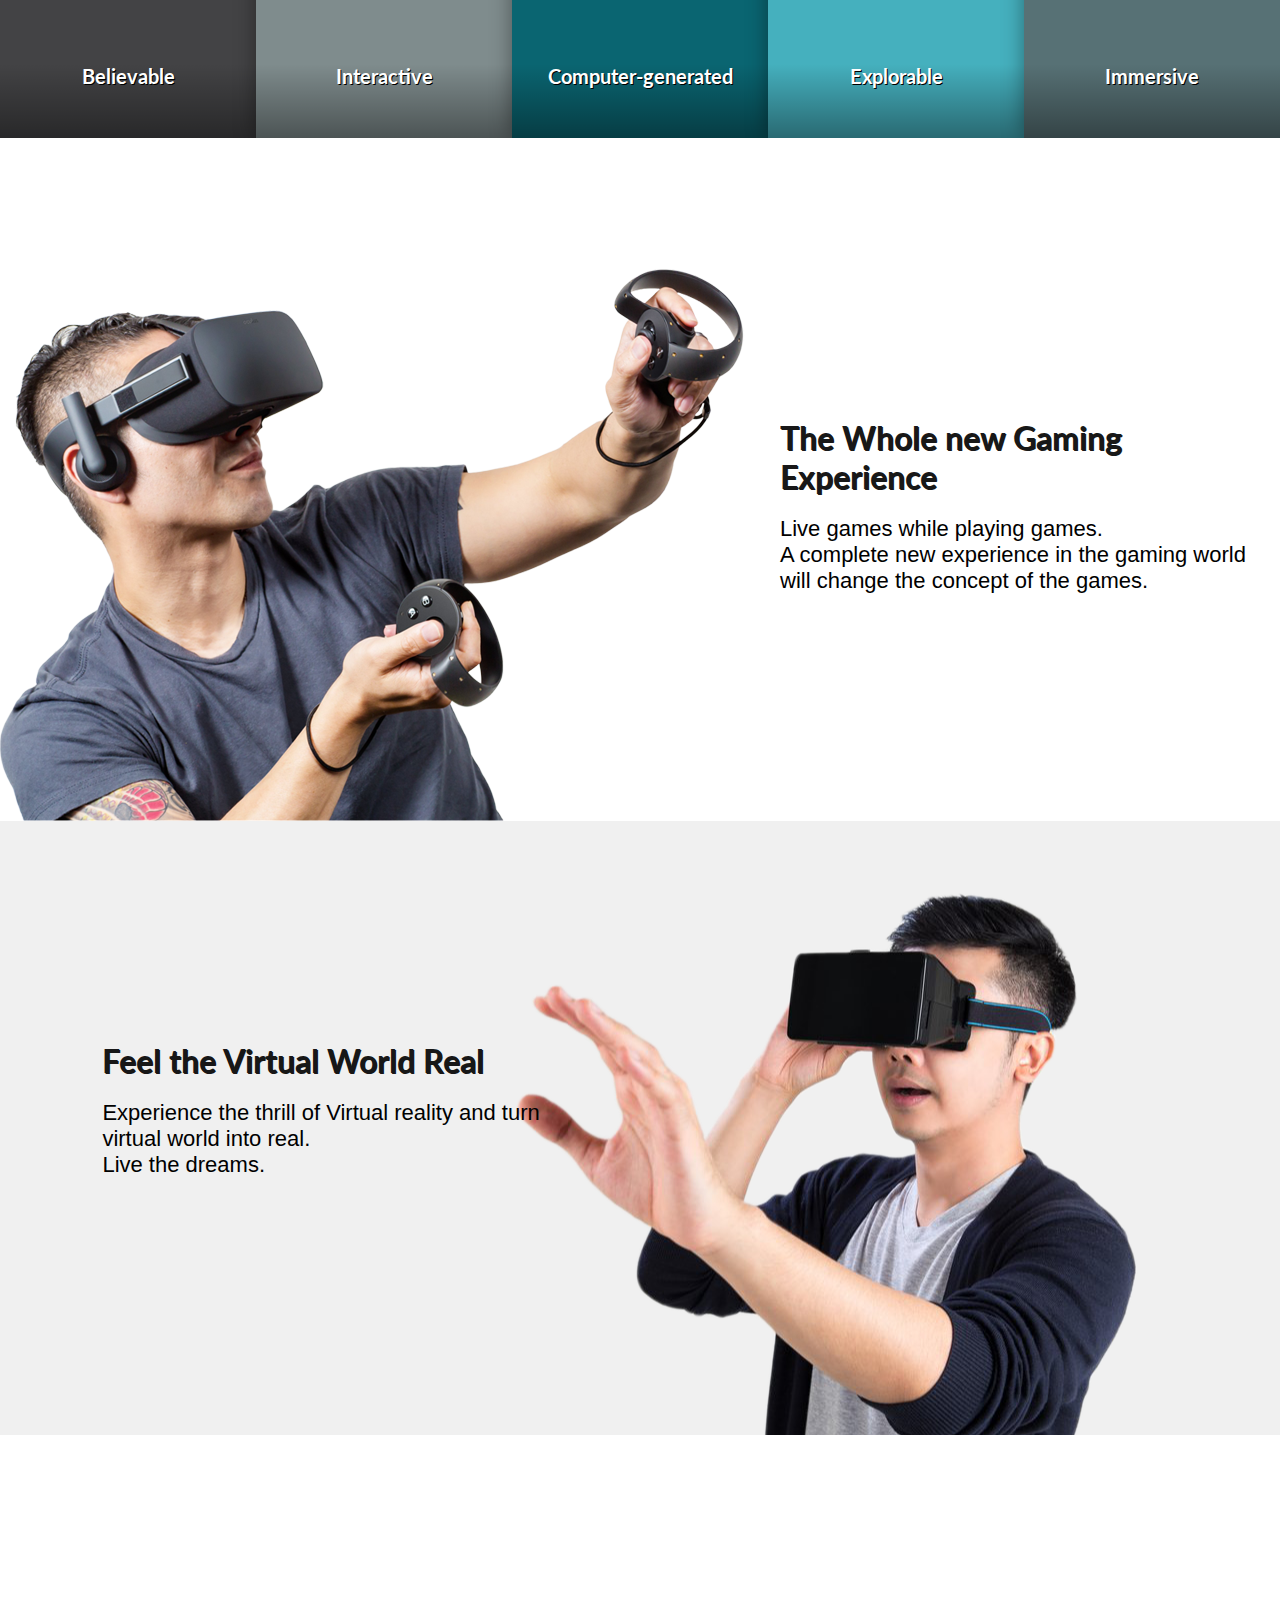
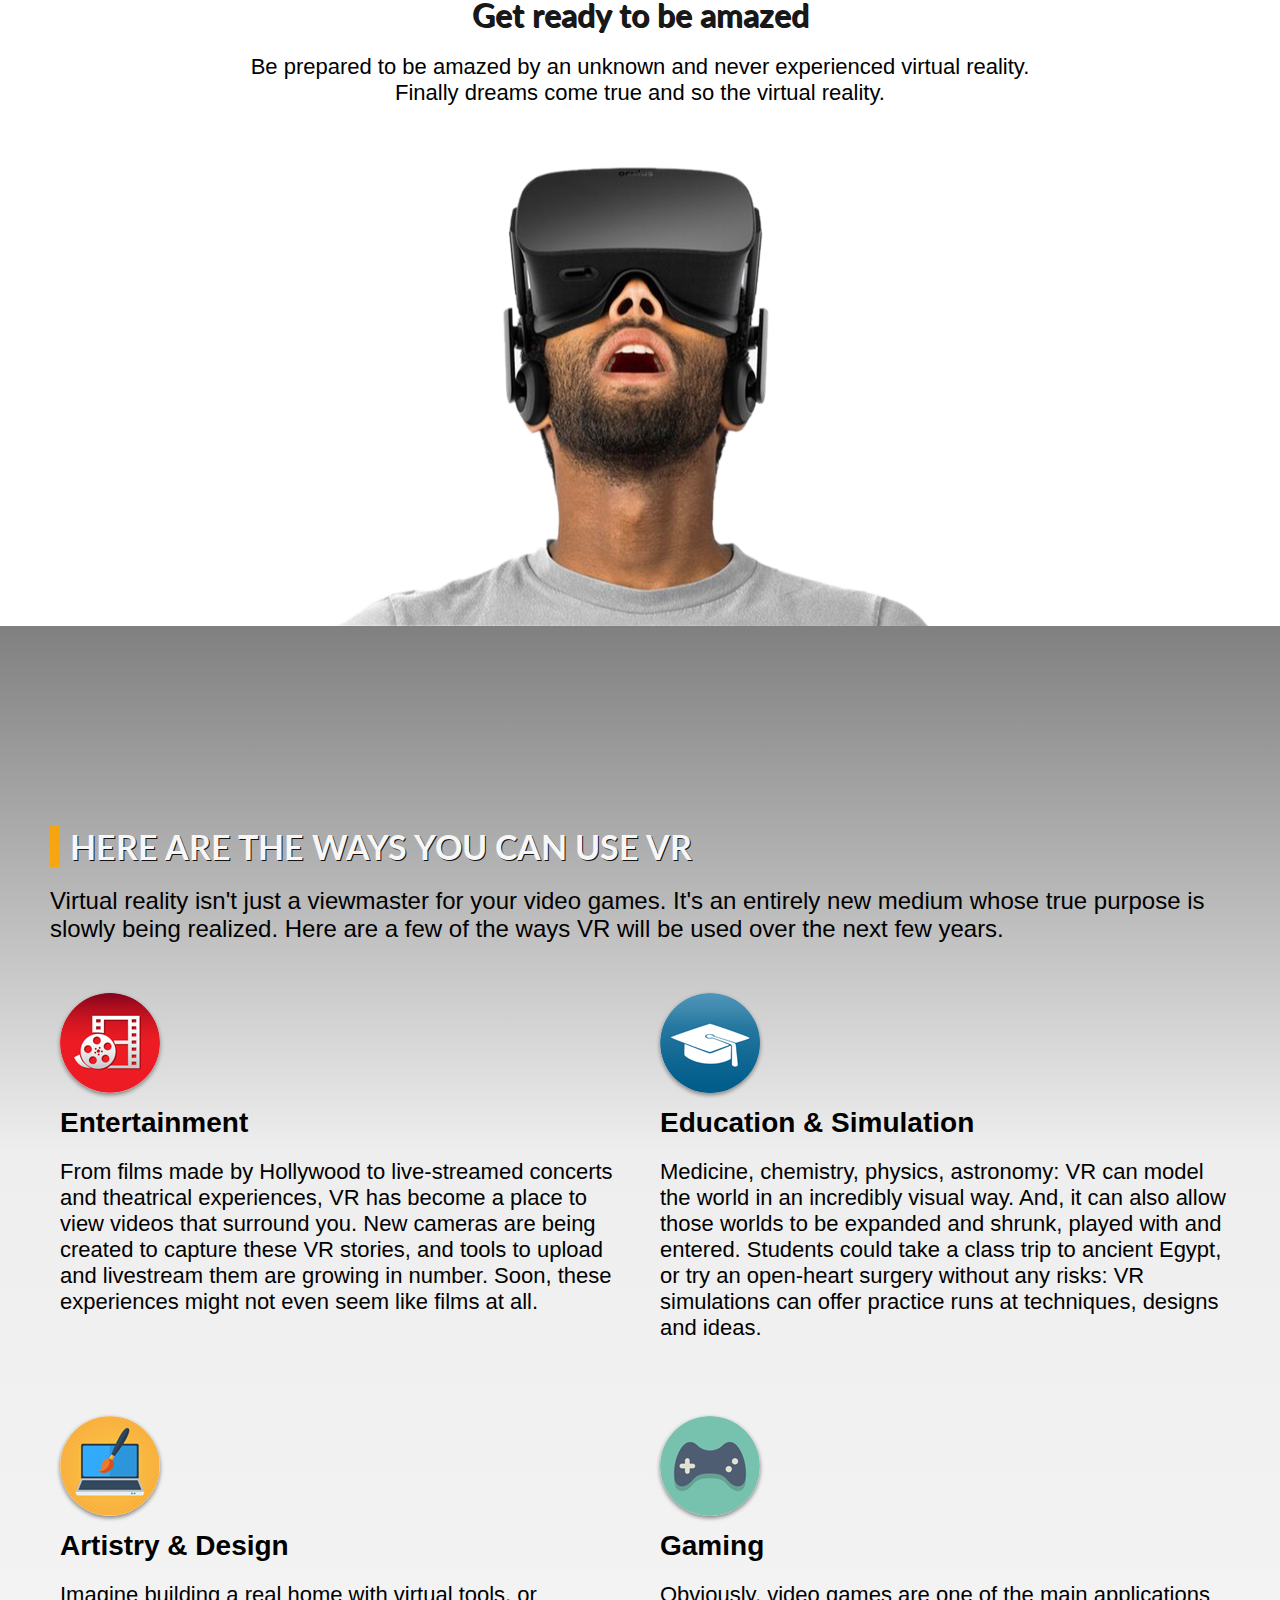
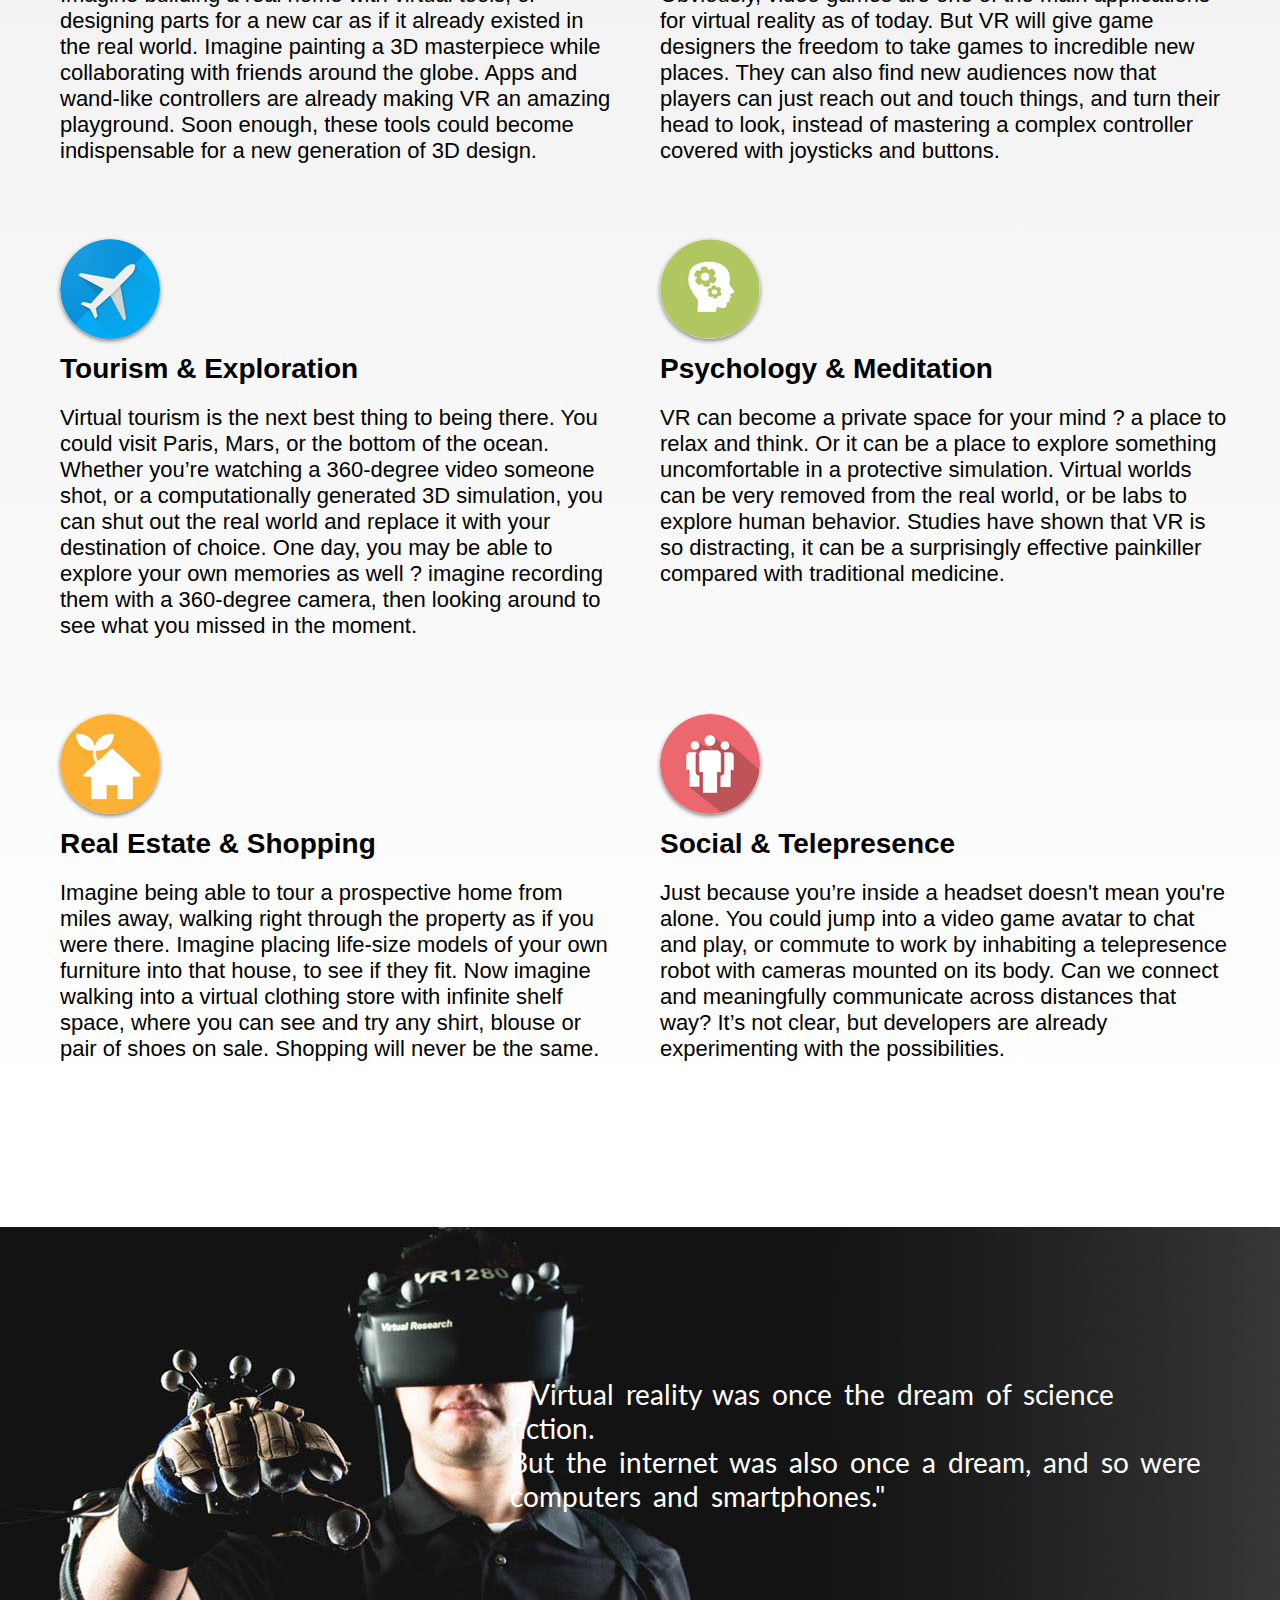
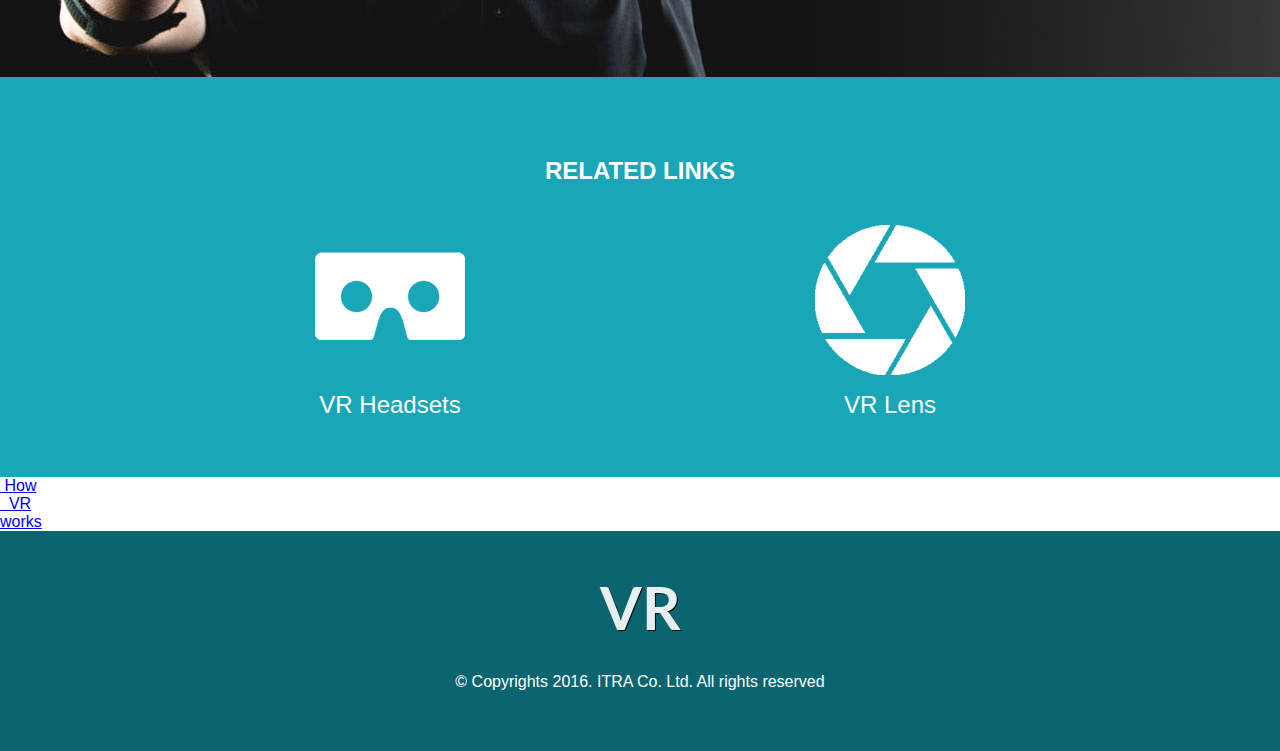
==== commit ae8309f3: "Add files via upload" ====
--- a/index.html
+++ b/index.html
@@ -57,6 +57,7 @@
                         <p>What is</p>
                         <h1>VR?</h1>
                         <p class="def_help_text">Computer generated, reality manipulated and explored using various input devices such as goggles, headphones, gloves, or a computer. Using these devices a user can browse throughout a virtual world or pickup and manipulate virtual objects.</p>
+                        
                         <img src="images/goggles.png">
                     </div>
                 </section>
@@ -191,6 +192,8 @@
                         <li><a href="https://www.youtube.com/watch?v=NCBEYaC876A" target="_blank"><img src="images/icons/lens_vr.png"><p>VR Lens</p></a></li>
                     </ul>
                 </section>
+                
+                <a class="work_link" href="vr_works.html"><span class="works">&nbsp;How<br>&nbsp;&nbsp;VR<br>works</span></a>
             </main> <!--container ends-->
             
             <footer>
@@ -216,10 +219,10 @@
                     animationInSpeed: 200, // Animation in speed (ms)
                     animationOutSpeed: 200, // Animation out speed (ms)
                     activeOverlay: false, // Set CSS color to display scrollUp active point, e.g '#00FFFF'
-                      scrollImg: {
+                    scrollImg: {
                                 active: true,
                                 src: 'images/scrollup.png'
-                            }
+                    }
                   });
                 });
         </script>
@@ -243,32 +246,6 @@
         
         <script>
                 jQuery(document).ready(function($) {
-                  // Adjust 
-                /*  $('.showcase-panels-container').each(function() {
-                    var zIndex = 1;
-                    $(this).find('> ul > li').each(function() {
-                      $(this).css('zIndex', zIndex++);
-                    });
-                  });*/
-                  // Fix panel widths to span 100%
-                  /*
-                  $('.showcase-panels-container').each(function() {
-                    var $panels = $(this).find('> ul > li');
-                    var panelWidth = Math.round( ( 100 / $panels.length ) * 100 ) / 100;
-
-                    var lastWidth = panelWidth;
-                    while ( panelWidth * ($panels.length - 1) + lastWidth < 100 ) {
-                      lastWidth += .01;
-                    }
-                    while ( panelWidth * ($panels.length - 1) + lastWidth > 100 ) {
-                      lastWidth -= .01;
-                    }
-
-                    $panels.css('width', panelWidth + '%')
-                    .eq(-1).css('width', lastWidth + '%');
-                  });
-                  */
-
                   $('.showcase-panels-container > ul > li').hover(
                     function() {
                       $(this).parents('.showcase-panels-container').attr('data-hover', $(this).index());
@@ -288,6 +265,6 @@
                     }
                   );
                 });
-            </script>
+        </script>
     </body>
 </html>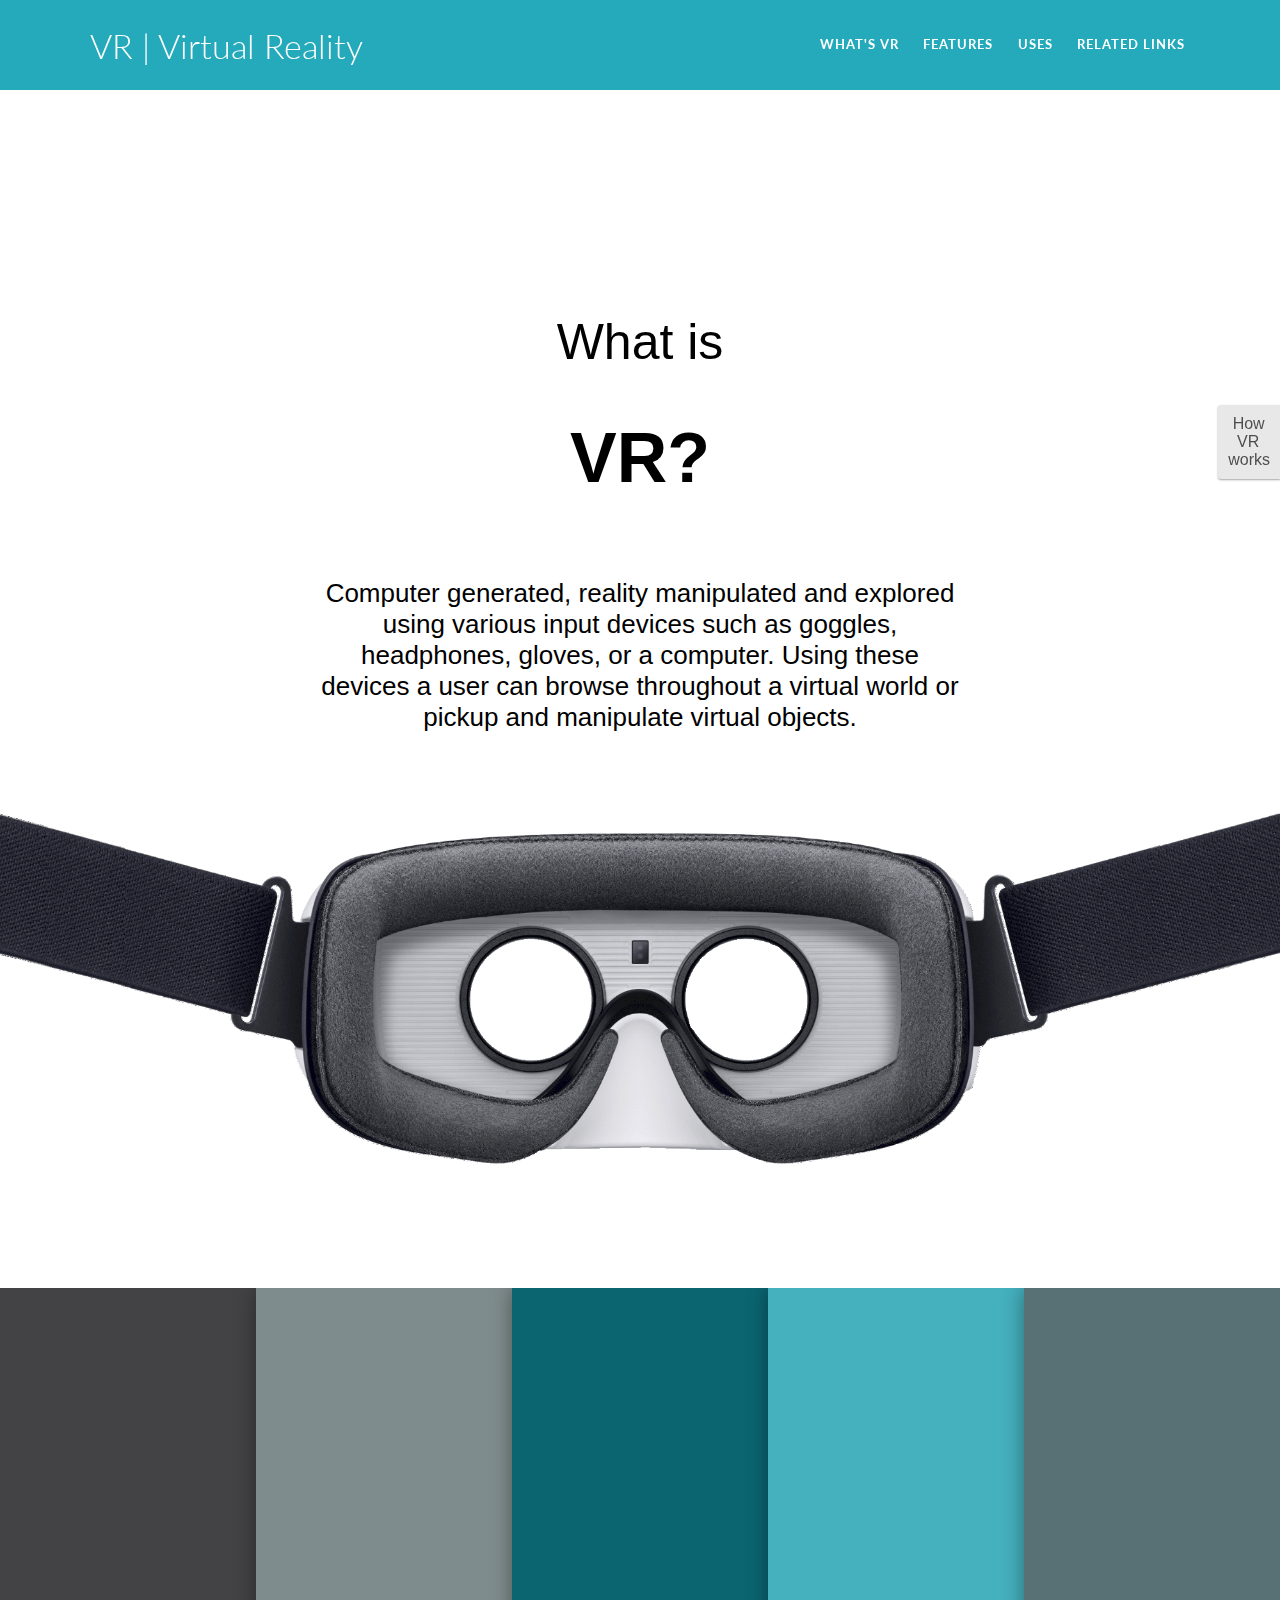
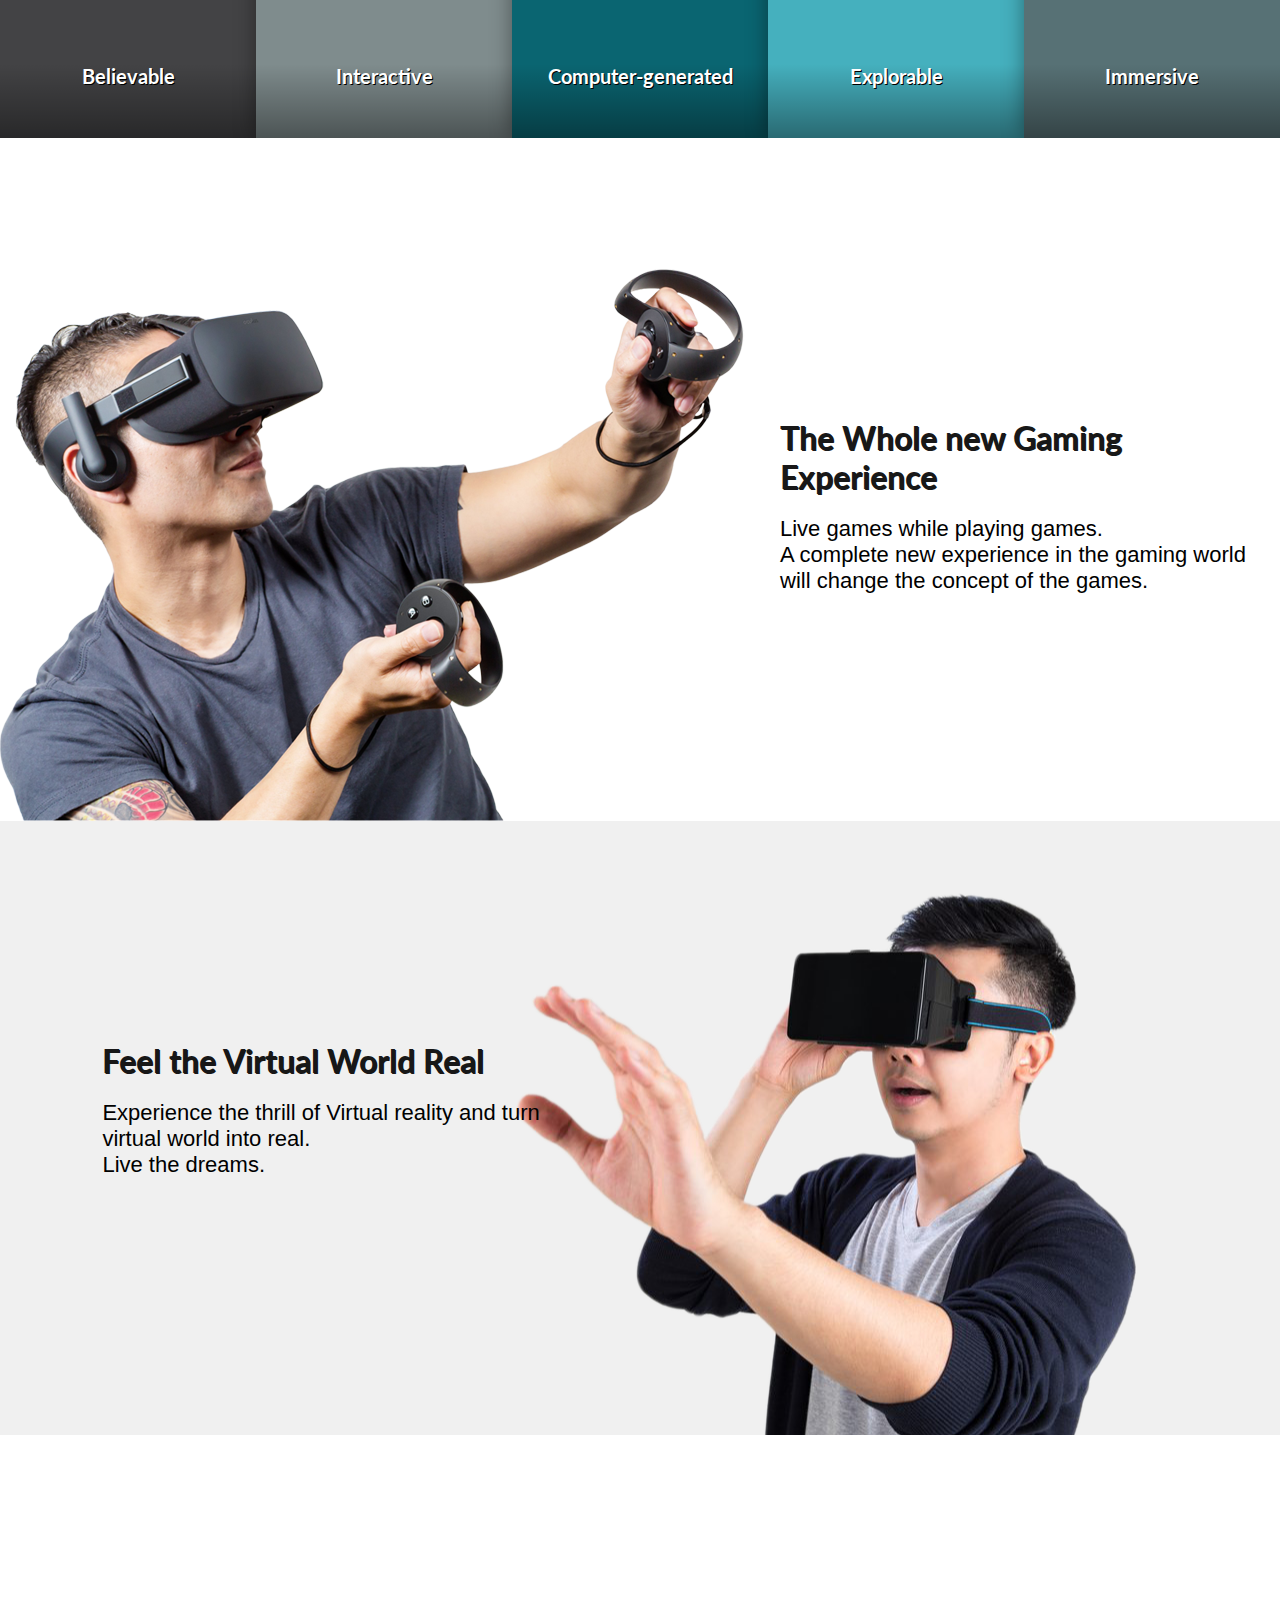
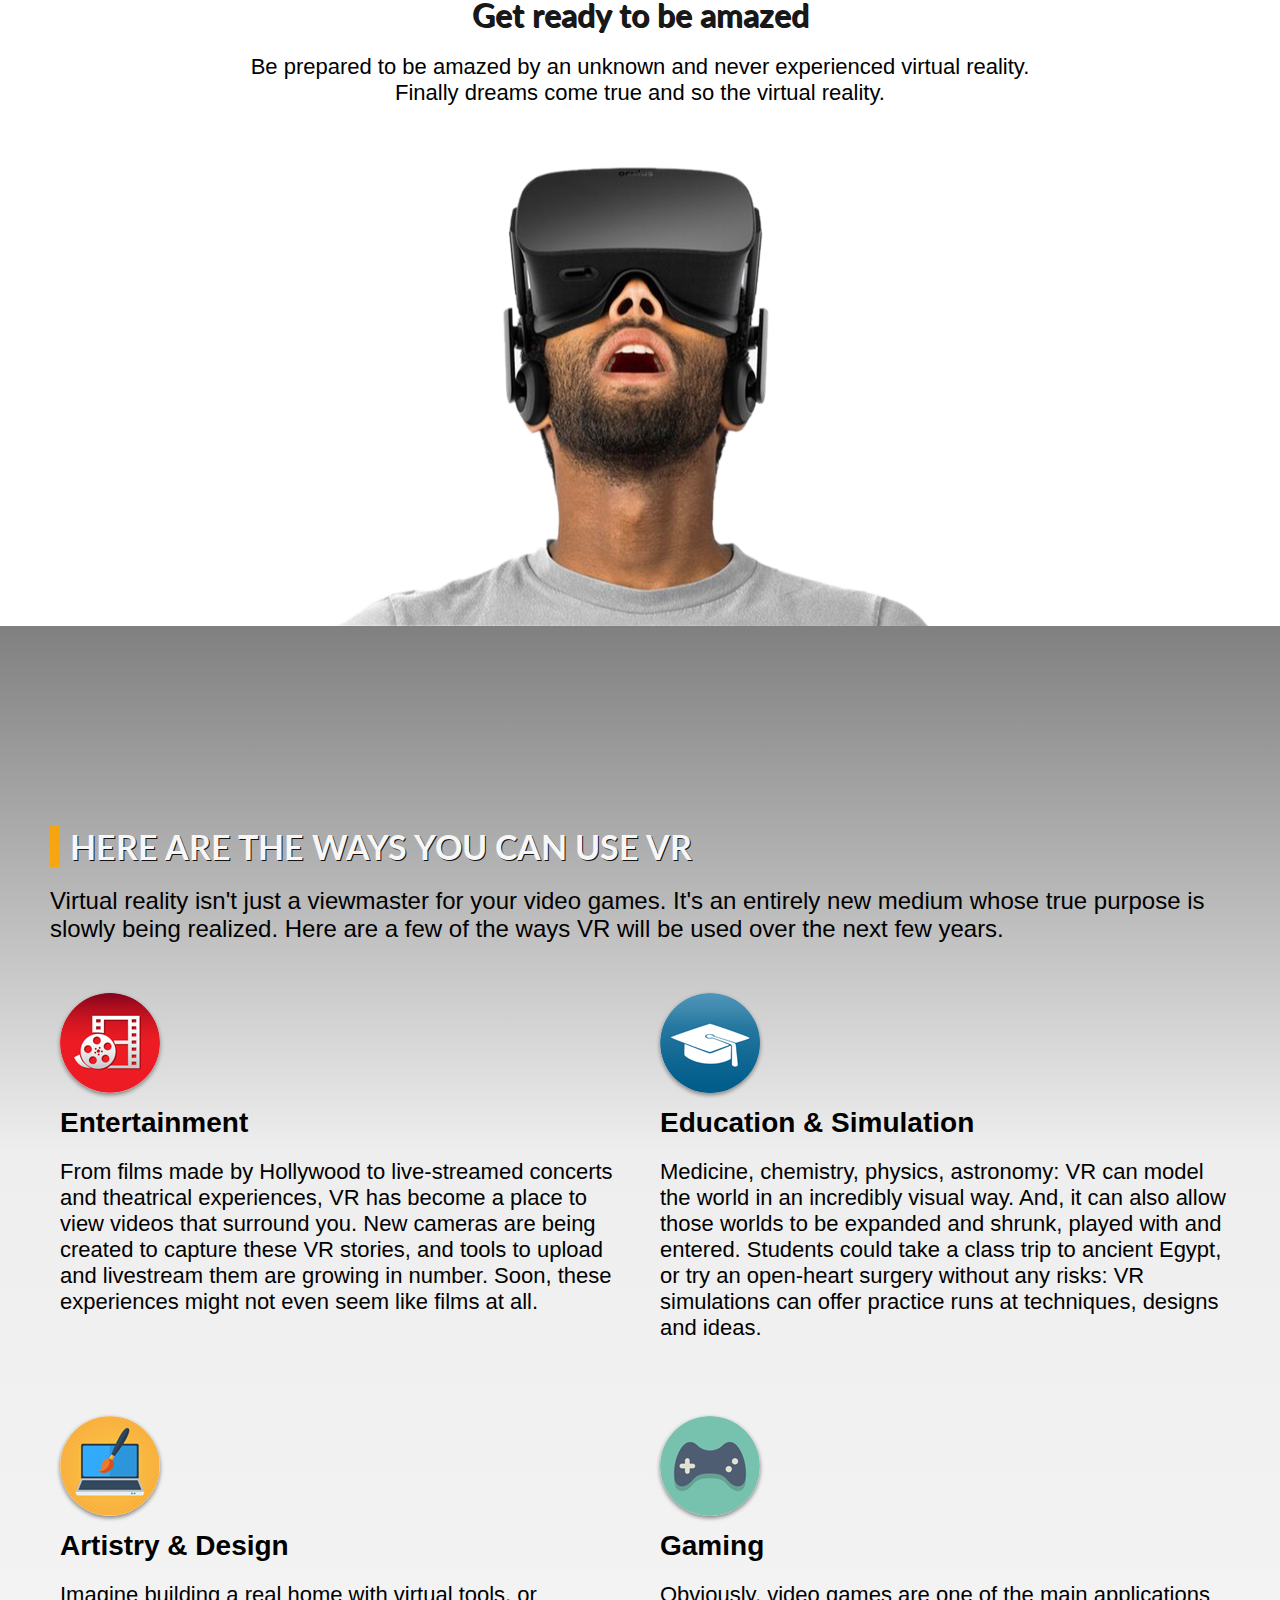
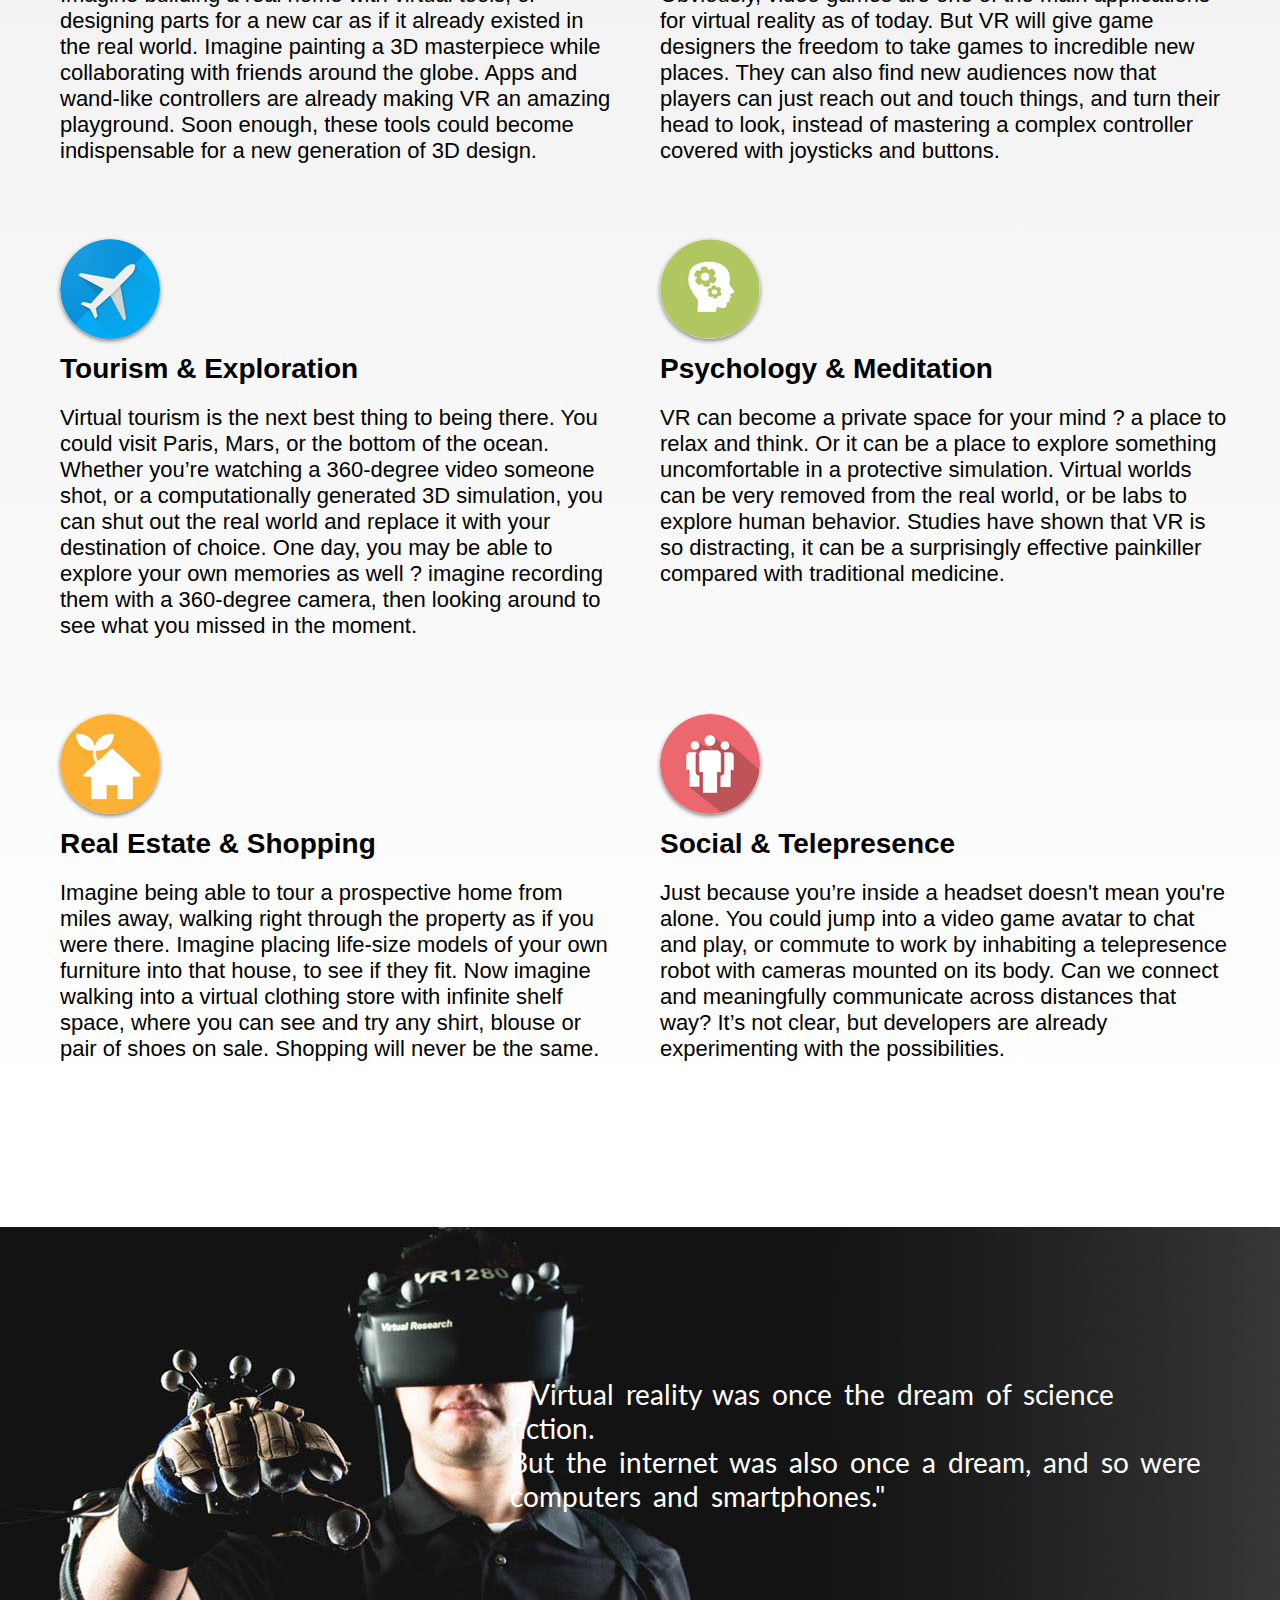
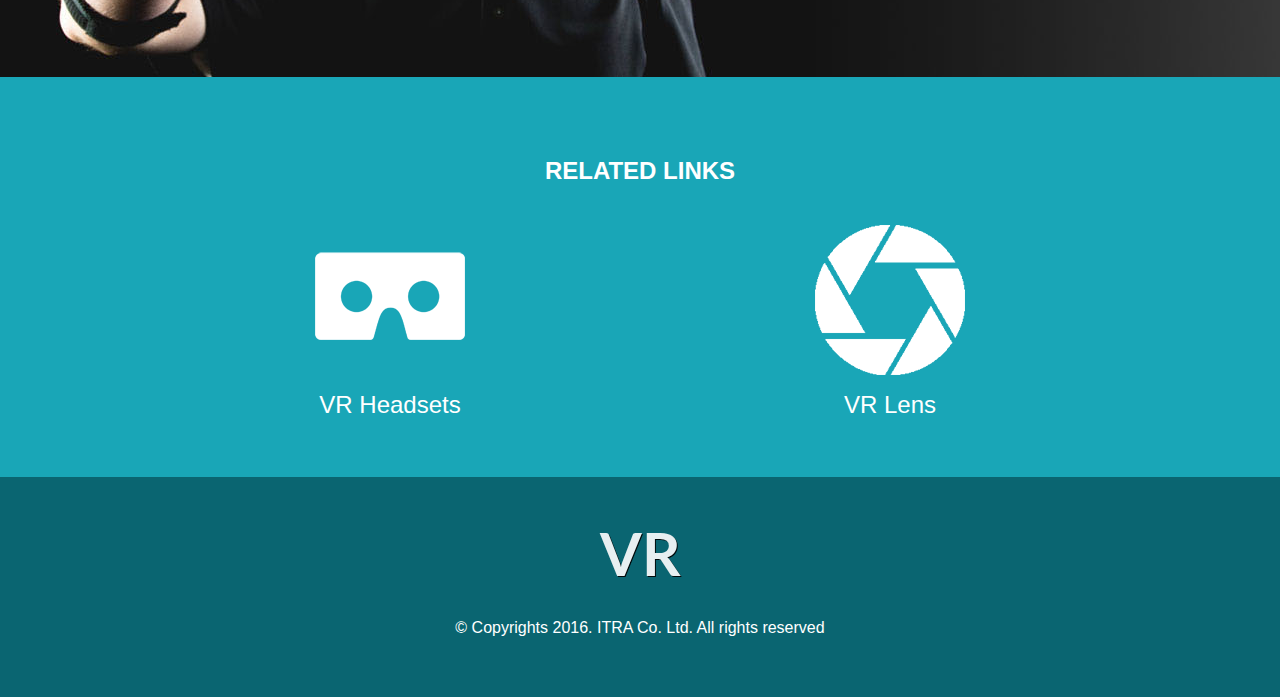
==== commit 3e6af126: "Add files via upload" ====
--- a/index.html
+++ b/index.html
@@ -12,6 +12,7 @@
         <link rel="stylesheet" type="text/css" href="css/normalize.css" />
 		<link rel="stylesheet" type="text/css" href="css/component.css" />
 		<script src="js/modernizr.custom.js"></script>
+        <script src="http://ajax.googleapis.com/ajax/libs/jquery/1.10.2/jquery.min.js"></script>
     </head>
     <body>
         <div id="wrapper">
@@ -58,7 +59,7 @@
                         <h1>VR?</h1>
                         <p class="def_help_text">Computer generated, reality manipulated and explored using various input devices such as goggles, headphones, gloves, or a computer. Using these devices a user can browse throughout a virtual world or pickup and manipulate virtual objects.</p>
                         
-                        <img src="images/goggles.png">
+                        <img class="fade" src="images/goggles.png">
                     </div>
                 </section>
                 
@@ -205,10 +206,10 @@
             
         </div> <!--wrapper ends-->
         
-        <script src="http://ajax.googleapis.com/ajax/libs/jquery/1.10.2/jquery.min.js"></script>
         <script src="js/jquery.scrollUp.min.js"></script>
 		<script src="js/waypoints.min.js"></script>
         <script src="js/scroll.js"></script>
+        <script src="js/parallax-fade.js"></script>
         <script>
             $(function () {
                   $.scrollUp({
--- a/css/style.css
+++ b/css/style.css
@@ -3,6 +3,9 @@
 @import url("related.css");
 @import url("footer.css");
 @import url("accordion.css");
+@import url("works.css");
+@import url("device.css");
+@import url("tab.css");
 
 * {
     margin: 0px;
@@ -19,11 +22,23 @@
 #container {
     width: 100%;
 }
-#container .head {
-    /*background: url(../images/main_image.jpg);
-    background-size: cover;
-    height: 1000px;
-    border: 1px solid;*/
+#wrapper .work_link {
+    position: fixed;
+    top: 45%;
+    right: 0px;
+    display: block;
+    z-index: 10000;
+    background-color: #dedede;
+    padding: 10px;
+    border-top-left-radius: 3px;
+    border-bottom-left-radius: 3px;
+    box-shadow: 0px 1px 2px gray;
+    opacity: 0.7;
+}
+#wrapper .work_link:hover {
+    background-color: #cdcdcd;
+    box-shadow: 0px 1px 2px darkgray;
+    opacity: 0.95;
 }
 #container .head #arrow_down {
     display: block;
@@ -56,7 +71,6 @@
     margin: 0px;
     padding: 0px;
 }
-
 #container .def {
     text-align: center;
     padding-top: 80px;
@@ -72,6 +86,28 @@
     width: 50%;
     font-size: 26px;
     margin: 80px auto 80px;
+}
+#container .def .def_help_text a {
+    font-size: 20px;
+    color: #0a6571;
+    padding: 18px;
+    background-color: darkgrey;
+    margin-top: 20px;
+    display: inline-block;
+    border-radius: 5px;
+    box-shadow: 0px 2px 3px silver;
+    transition: 0.3s ease-in-out;
+    -webkit-transition: 0.3s ease-in-out;
+    -moz-transition: 0.3s ease-in-out;
+    -o-transition: 0.3s ease-in-out;
+}
+#container .def .def_help_text a:hover {
+    color: #fff;
+    box-shadow: 0px 2px 3px gray;
+    transition: 0.3s ease-in-out;
+    -webkit-transition: 0.3s ease-in-out;
+    -moz-transition: 0.3s ease-in-out;
+    -o-transition: 0.3s ease-in-out;
 }
 #container .def img {
     width: inherit;
@@ -167,7 +203,6 @@
 #scrollUp {
     bottom: 20px;
     right: 20px;
-    padding: 10px 20px;
     background: #000 url(../images/scrollup.png) 50% 50% no-repeat;
     width: 40px;
     height: 40px;
@@ -192,6 +227,10 @@
     #container .def .def_help_text{
         font-size: 20px;
         margin: 40px auto 40px;
+    }
+    #container .def .def_help_text a {
+        font-size: 16px;
+        padding: 15px;
     }
     #container .vr, #container .vr2 {
         min-width: 960px;
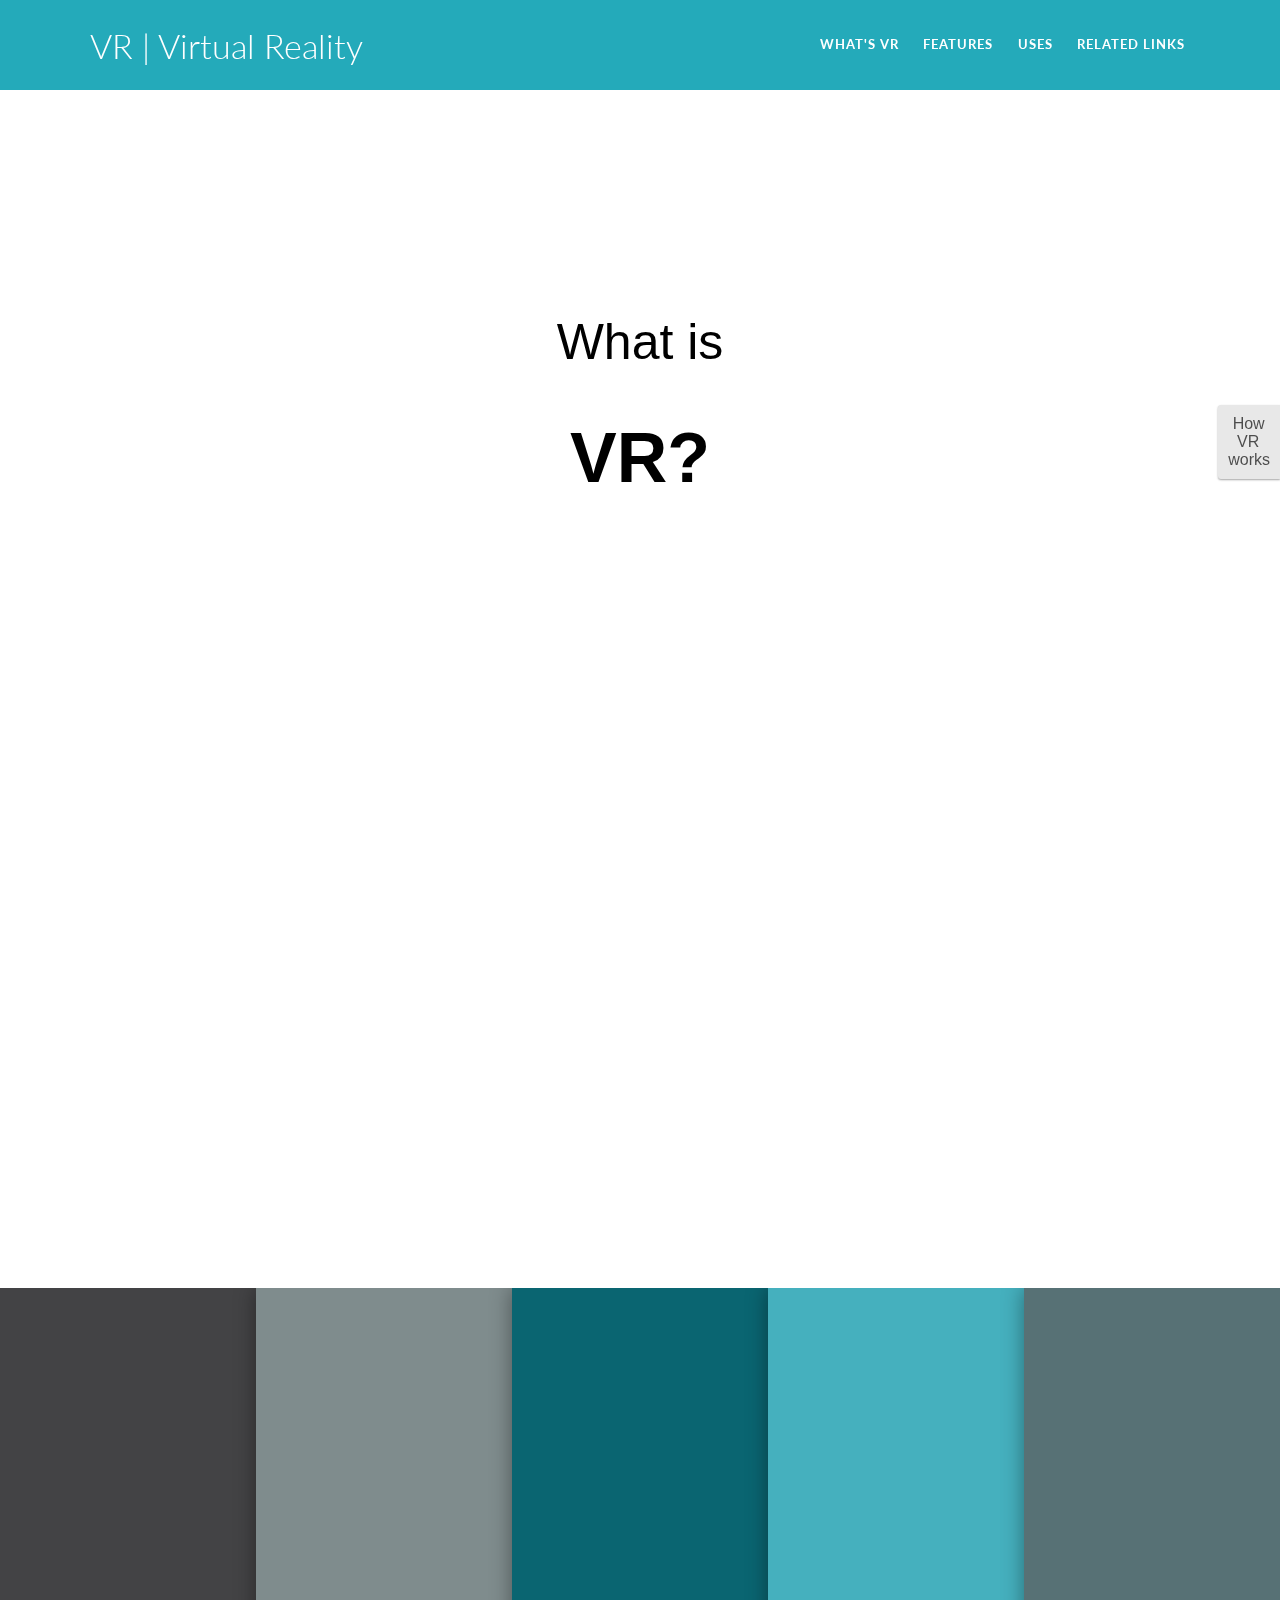
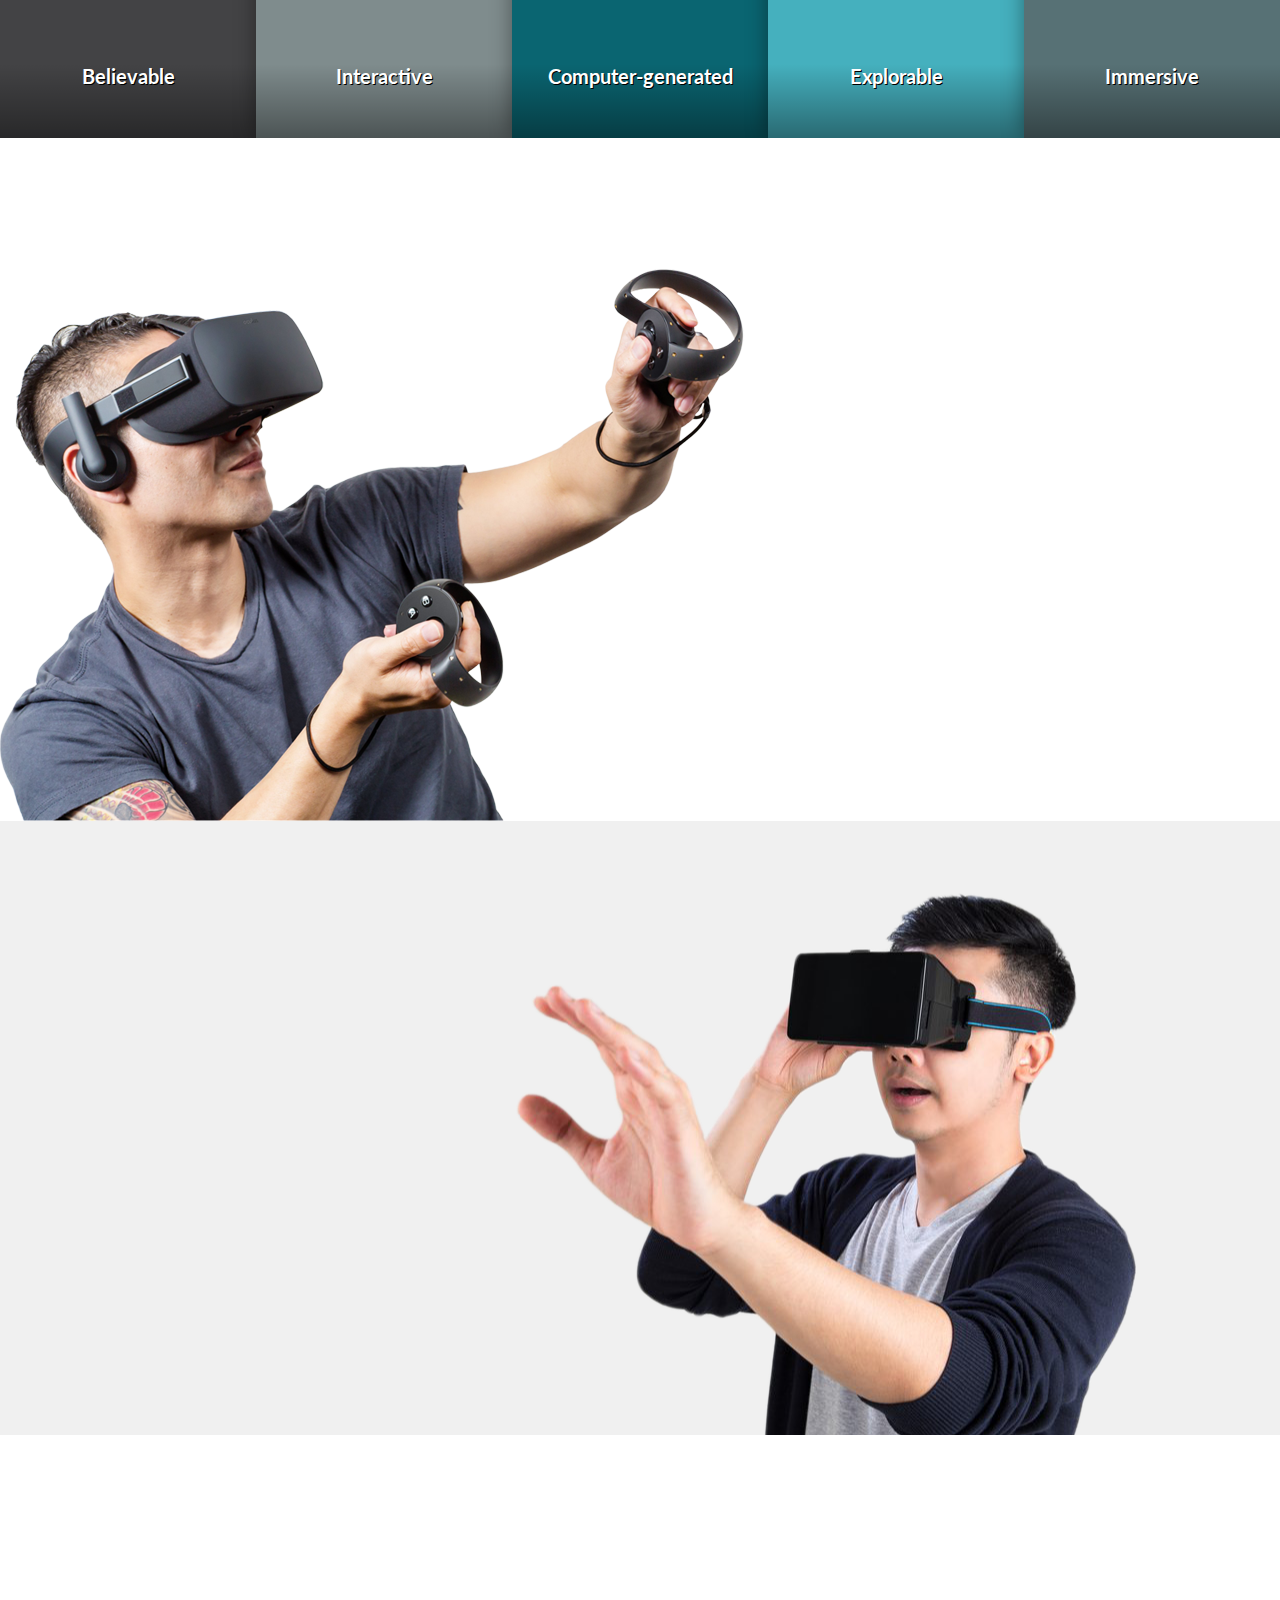
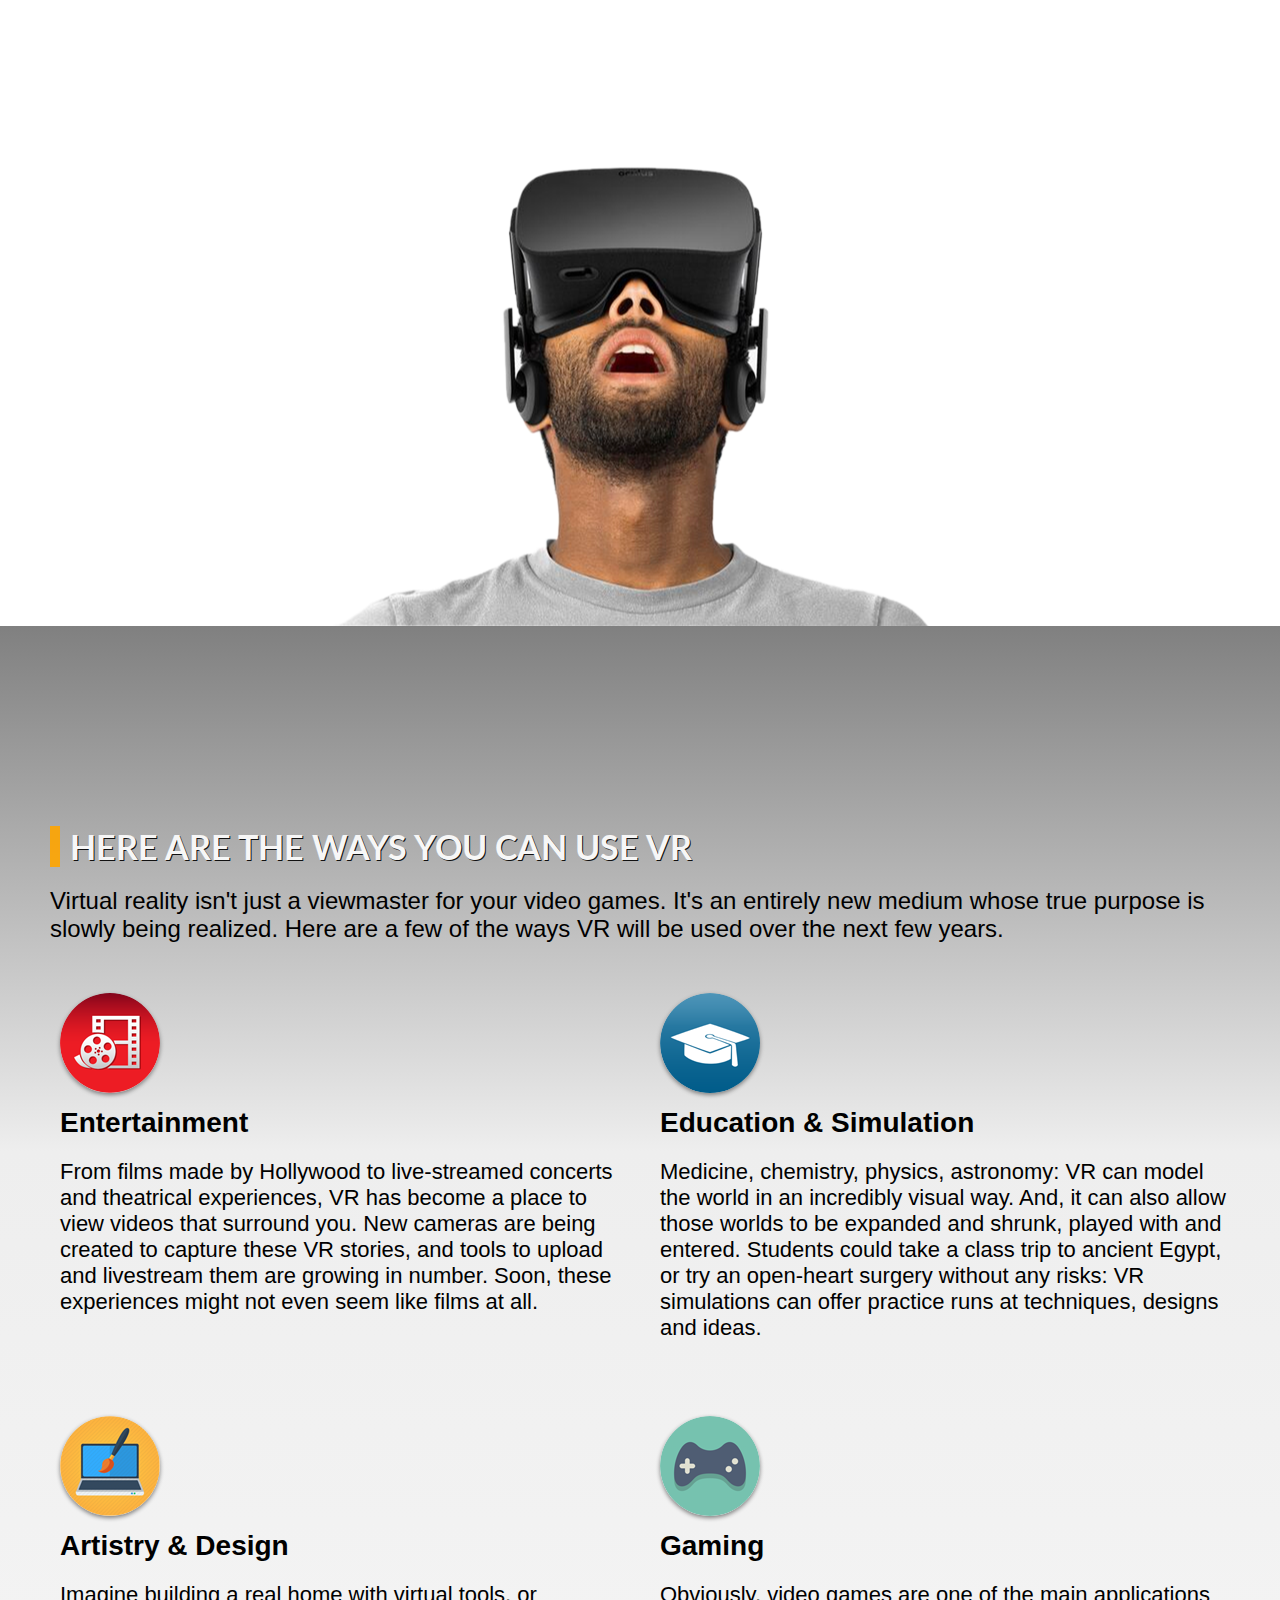
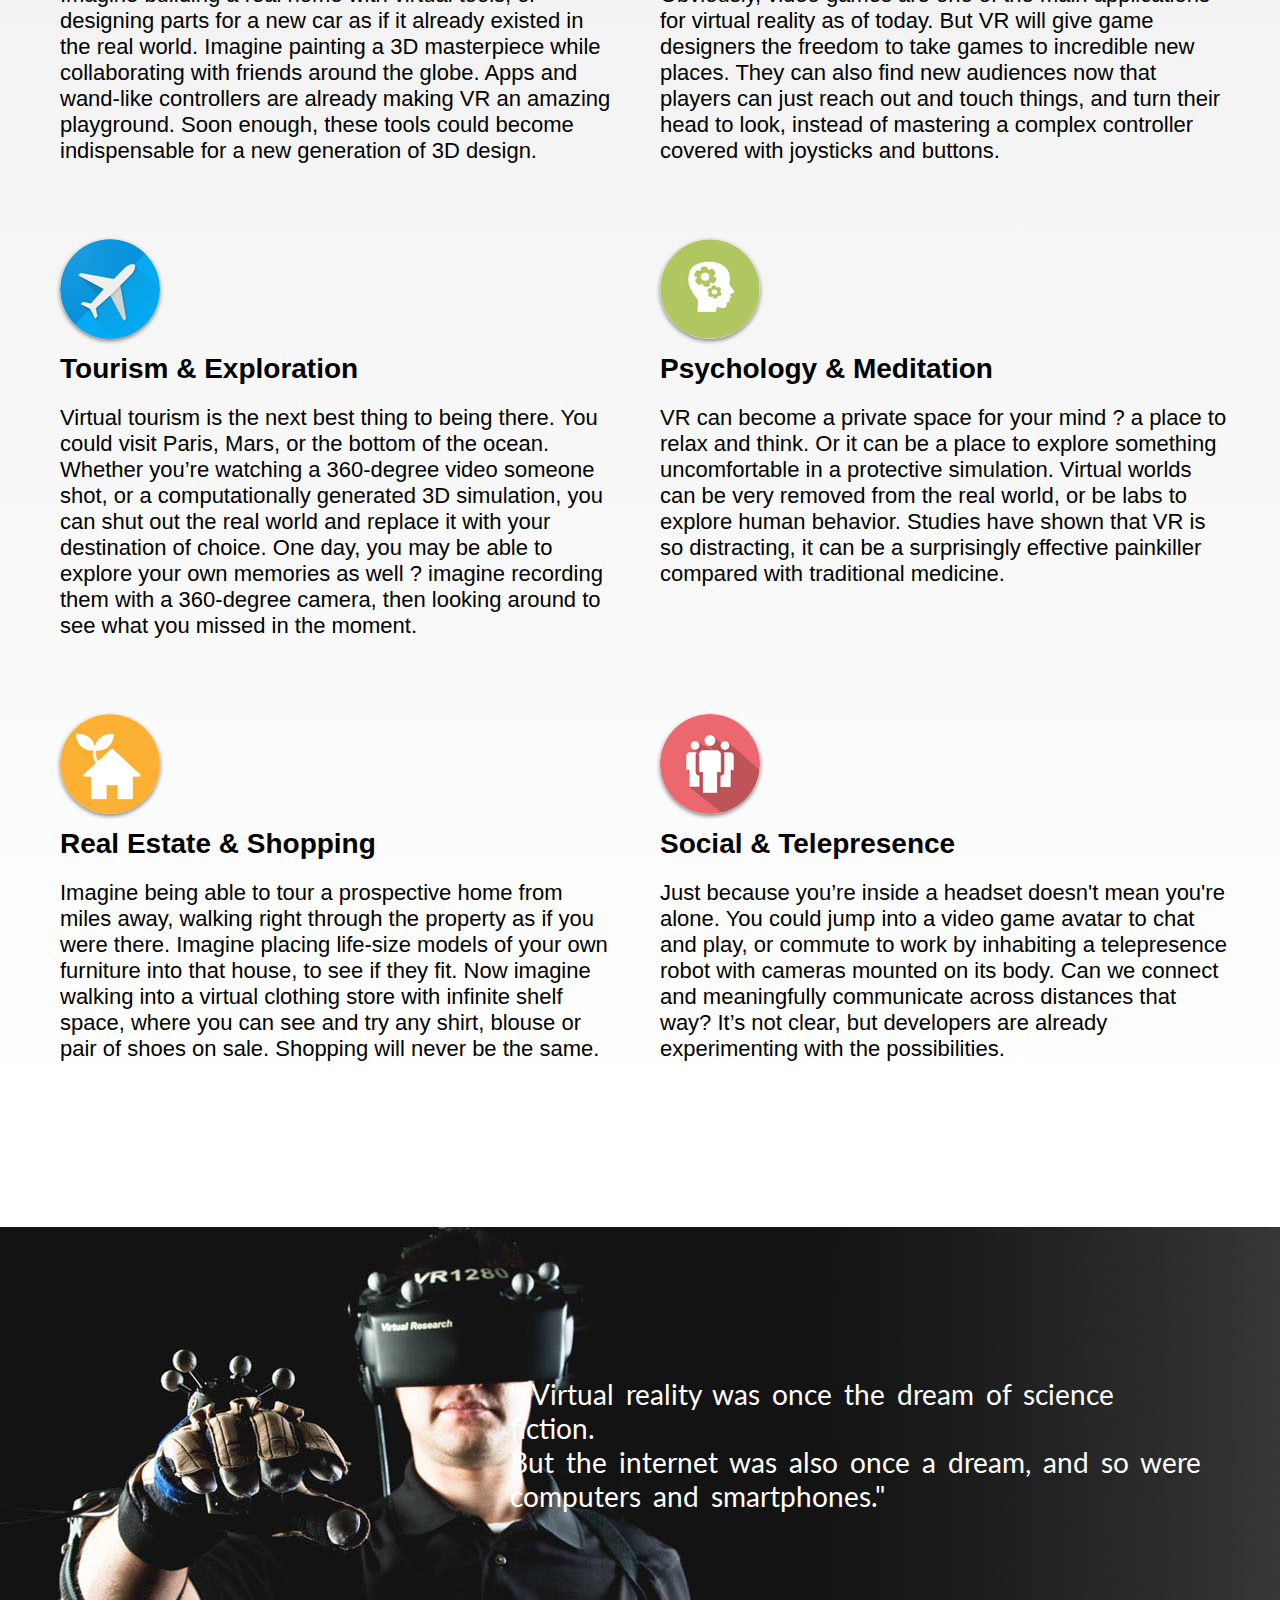
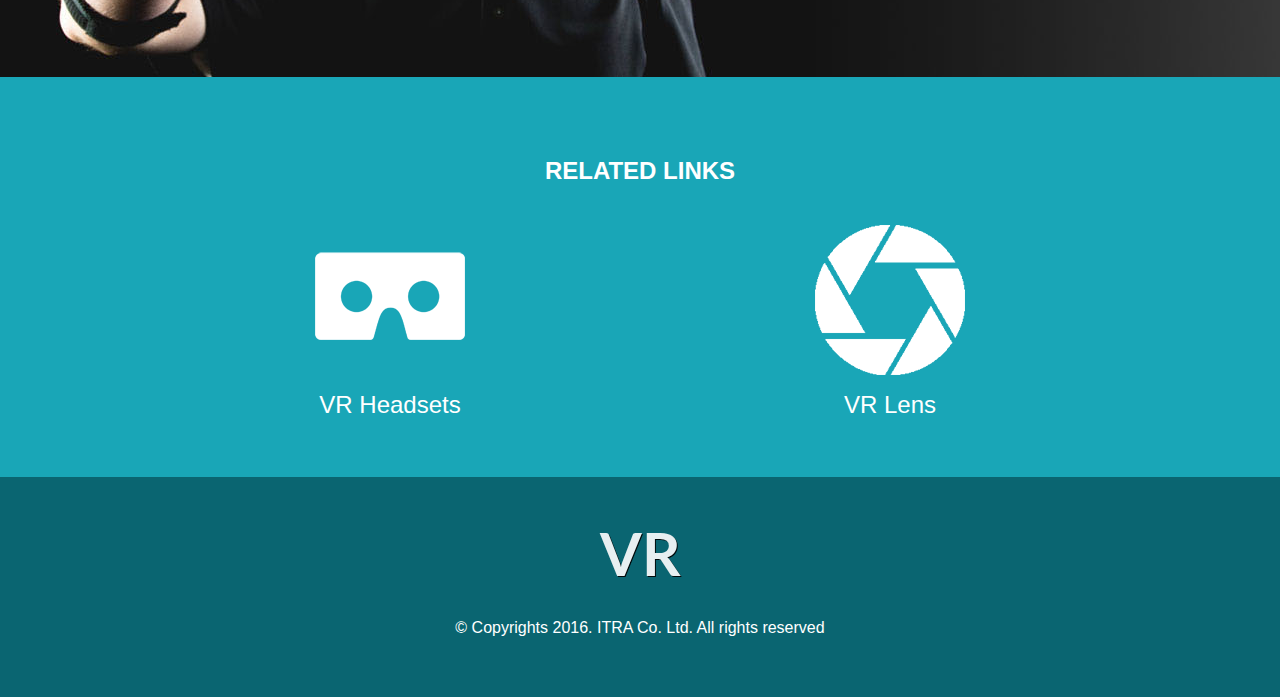
==== commit a180a0d2: "Add files via upload" ====
--- a/index.html
+++ b/index.html
@@ -6,7 +6,7 @@
         <meta name="viewport" content="initial-scale=1.0, user-scalable=yes, target-densitydpi=device-dpi" id="viewport" />
         <meta charset="UTF-8">
         <meta name="description" content="Virtual Reality">
-        <meta name="keywords" content="VR, virtual, reality, headsets">
+        <meta name="keywords" content="VR, virtual, reality, headsets, devices, hololens, 360, cardboard, google, oculus, vive, sony ps">
         <meta name="author" content="ITRA">
         <link rel="stylesheet" type="text/css" href="css/style.css">
         <link rel="stylesheet" type="text/css" href="css/normalize.css" />
@@ -49,7 +49,7 @@
                       <source src="video/vr_video.mp4" type="video/mp4">
                     </video>
                     <div id="arrow_down">
-                        <a href="#whats_vr"><img src="images/scrolldown.gif" id="scroll_down"></a>
+                        <a href="#whats_vr"><img src="images/scrolldown.gif" alt="scroll down" id="scroll_down"></a>
                     </div>
                 </section>
                 
@@ -59,7 +59,7 @@
                         <h1>VR?</h1>
                         <p class="def_help_text">Computer generated, reality manipulated and explored using various input devices such as goggles, headphones, gloves, or a computer. Using these devices a user can browse throughout a virtual world or pickup and manipulate virtual objects.</p>
                         
-                        <img class="fade" src="images/goggles.png">
+                        <img class="fade" src="images/goggles.png" alt="VR googles">
                     </div>
                 </section>
                 
@@ -126,13 +126,13 @@
                         <p class="vr_use">Virtual reality isn't just a viewmaster for your video games. It's an entirely new medium whose true purpose is slowly being realized. Here are a few of the ways VR will be used over the next few years.</p>
                         <div class="row1">
                             <div class="row_a" id="ent">
-                                <img src="images/icons/entertainment.png">
+                                <img src="images/icons/entertainment.png" alt="Entertainment">
                                 <h3>Entertainment</h3>
                                 <p>From films made by Hollywood to live-streamed concerts and theatrical experiences, VR has become a place to view videos that surround you. New cameras are being created to capture these VR stories, and tools to upload and livestream them are growing in number. Soon, these experiences might not even seem like films at all.</p>
                             </div>
 
                             <div class="row_b" id="edu">
-                                <img src="images/icons/education.png">
+                                <img src="images/icons/education.png" alt="Education">
                                 <h3>Education &amp; Simulation</h3>
                                 <p>Medicine, chemistry, physics, astronomy: VR can model the world in an incredibly visual way. And, it can also allow those worlds to be expanded and shrunk, played with and entered. Students could take a class trip to ancient Egypt, or try an open-heart surgery without any risks: VR simulations can offer practice runs at techniques, designs and ideas.
                                 </p>
@@ -140,25 +140,25 @@
                         </div>
                         <div class="row1">
                             <div class="row_a" id="art">
-                                <img src="images/icons/art.png">
+                                <img src="images/icons/art.png" alt="Artistry and Design">
                                 <h3>Artistry &amp; Design</h3>
                                 <p>Imagine building a real home with virtual tools, or designing parts for a new car as if it already existed in the real world. Imagine painting a 3D masterpiece while collaborating with friends around the globe. Apps and wand-like controllers are already making VR an amazing playground. Soon enough, these tools could become indispensable for a new generation of 3D design.</p>
                             </div>
                             <div class="row_b" id="gaming">
-                                <img src="images/icons/game.png">
+                                <img src="images/icons/game.png" alt="Gaming">
                                 <h3>Gaming</h3>
                                 <p>Obviously, video games are one of the main applications for virtual reality as of today. But VR will give game designers the freedom to take games to incredible new places. They can also find new audiences now that players can just reach out and touch things, and turn their head to look, instead of mastering a complex controller covered with joysticks and buttons.</p>
                             </div>
                         </div>
                         <div class="row1">
                             <div class="row_a" id="tourism">
-                                <img src="images/icons/travel.png">
+                                <img src="images/icons/travel.png" alt="Tourism">
                                 <h3>Tourism &amp; Exploration</h3>
                                 <p>Virtual tourism is the next best thing to being there. You could visit Paris, Mars, or the bottom of the ocean. Whether you’re watching a 360-degree video someone shot, or a computationally generated 3D simulation, you can shut out the real world and replace it with your destination of choice. One day, you may be able to explore your own memories as well ? imagine recording them with a 360-degree camera, then looking around to see what you missed in the moment.</p>
                             </div>
 
                             <div class="row_b" id="psycho">
-                                <img src="images/icons/psychology.png">
+                                <img src="images/icons/psychology.png" alt="Psychology">
                                 <h3>Psychology &amp; Meditation</h3>
                                 <p>VR can become a private space for your mind ? a place to relax and think. Or it can be a place to explore something uncomfortable in a protective simulation. Virtual worlds can be very removed from the real world, or be labs to explore human behavior. Studies have shown that VR is so distracting, it can be a surprisingly effective painkiller compared with traditional medicine.
                                 </p>
@@ -166,14 +166,14 @@
                         </div>
                         <div class="row1">
                             <div class="row_a" id="real">
-                                <img src="images/icons/real_estate.png">
+                                <img src="images/icons/real_estate.png" alt="Real Estate">
                                 <h3>Real Estate &amp; Shopping</h3>
                                 <p>Imagine being able to tour a prospective home from miles away, walking right through the property as if you were there. Imagine placing life-size models of your own furniture into that house, to see if they fit. Now imagine walking into a virtual clothing store with infinite shelf space, where you can see and try any shirt, blouse or pair of shoes on sale. Shopping will never be the same.
                                 </p>
                             </div>
 
                             <div class="row_b" id="social">
-                                <img src="images/icons/social.png">
+                                <img src="images/icons/social.png" alt="Social">
                                 <h3>Social &amp; Telepresence</h3>
                                 <p>Just because you’re inside a headset doesn't mean you're alone. You could jump into a video game avatar to chat and play, or commute to work by inhabiting a telepresence robot with cameras mounted on its body. Can we connect and meaningfully communicate across distances that way? It’s not clear, but developers are already experimenting with the possibilities.
                                 </p>
@@ -213,26 +213,26 @@
         <script>
             $(function () {
                   $.scrollUp({
-                    scrollName: 'scrollUp', // Element ID
-                    topDistance: '300', // Distance from top before showing element (px)
-                    topSpeed: 300, // Speed back to top (ms)
-                    animation: 'fade', // Fade, slide, none
-                    animationInSpeed: 200, // Animation in speed (ms)
-                    animationOutSpeed: 200, // Animation out speed (ms)
-                    activeOverlay: false, // Set CSS color to display scrollUp active point, e.g '#00FFFF'
-                    scrollImg: {
-                                active: true,
-                                src: 'images/scrollup.png'
-                    }
+                        scrollName: 'scrollUp', // Element ID
+                        topDistance: '300', // Distance from top before showing element (px)
+                        topSpeed: 300, // Speed back to top (ms)
+                        animation: 'fade', // Fade, slide, none
+                        animationInSpeed: 200, // Animation in speed (ms)
+                        animationOutSpeed: 200, // Animation out speed (ms)
+                        activeOverlay: false, // Set CSS color to display scrollUp active point, e.g '#00FFFF'
+                        scrollImg: {
+                            active: true,
+                            src: 'images/scrollup.png'
+                        }
                   });
-                });
+            });
         </script>
 		<script>
-			var $head = $( '#ha-header' );
-			$( '.ha-waypoint' ).each( function(i) {
+			var $head = $('#ha-header');
+			$('.ha-waypoint').each( function(i) {
 				var $el = $( this ),
-					animClassDown = $el.data( 'animateDown' ),
-					animClassUp = $el.data( 'animateUp' );
+					animClassDown = $el.data('animateDown'),
+					animClassUp = $el.data('animateUp');
 
 				$el.waypoint( function( direction ) {
 					if( direction === 'down' && animClassDown ) {
@@ -242,29 +242,29 @@
 						$head.attr('class', 'ha-header ' + animClassUp);
 					}
 				}, { offset: '100%' } );
-			} );
+			});
 		</script>
         
         <script>
                 jQuery(document).ready(function($) {
-                  $('.showcase-panels-container > ul > li').hover(
-                    function() {
-                      $(this).parents('.showcase-panels-container').attr('data-hover', $(this).index());
-                      $(this).addClass('hovered');
-                      var $this = $(this);
-                      $(this).siblings().each(function() {
-                        if ($(this).index() < $this.index()) {
-                          $(this).addClass('right-was-hovered');
-                        } else if ($(this).index() > $this.index()) {
-                          $(this).addClass('left-was-hovered');
-                        }
-                      });
-                    },
-                    function() {
-                      $(this).parents('.showcase-panels-container').removeAttr('data-hover')
-                      .find('> ul > li').removeClass('hovered right-was-hovered left-was-hovered');
-                    }
-                  );
+                    $('.showcase-panels-container > ul > li').hover(
+                        function() {
+                            $(this).parents('.showcase-panels-container').attr('data-hover', $(this).index());
+                            $(this).addClass('hovered');
+                            var $this = $(this);
+                            $(this).siblings().each(function() {
+                                if ($(this).index() < $this.index()) {
+                                    $(this).addClass('right-was-hovered');
+                                } else if ($(this).index() > $this.index()) {
+                                    $(this).addClass('left-was-hovered');
+                                }
+                            });
+                        },
+                        function() {
+                            $(this).parents('.showcase-panels-container').removeAttr('data-hover')
+                                .find('> ul > li').removeClass('hovered right-was-hovered left-was-hovered');
+                         }
+                    );
                 });
         </script>
     </body>
--- a/css/style.css
+++ b/css/style.css
@@ -141,7 +141,7 @@
     position: relative;
     top: 220px;
     float: left;
-    left: 8%;
+    left: 6%;
 }
 #container .vr .vr_03 {
     max-width: 780px;
@@ -213,6 +213,10 @@
     opacity: 0.8;
 }
 
+.def_help_text, .fade, .vr_01, .vr_02, .vr_03 {
+    opacity: 0;
+}
+
 @media only screen and (max-width: 1200px) and (min-width: 769px){
     #container .def{
         padding-top: 60px;
@@ -309,6 +313,9 @@
     #container .head #arrow_down {
         top: -100px;
     }
+    .def_help_text, .fade, .vr_01, .vr_02, .vr_03 {
+        opacity: 1;
+    }
 }
 
 @media only screen and (max-width: 768px){
@@ -413,4 +420,7 @@
         width: 30px;
         height: 30px;
     }
+    .def_help_text, .fade, .vr_01, .vr_02, .vr_03 {
+        opacity: 1;
+    }
 }